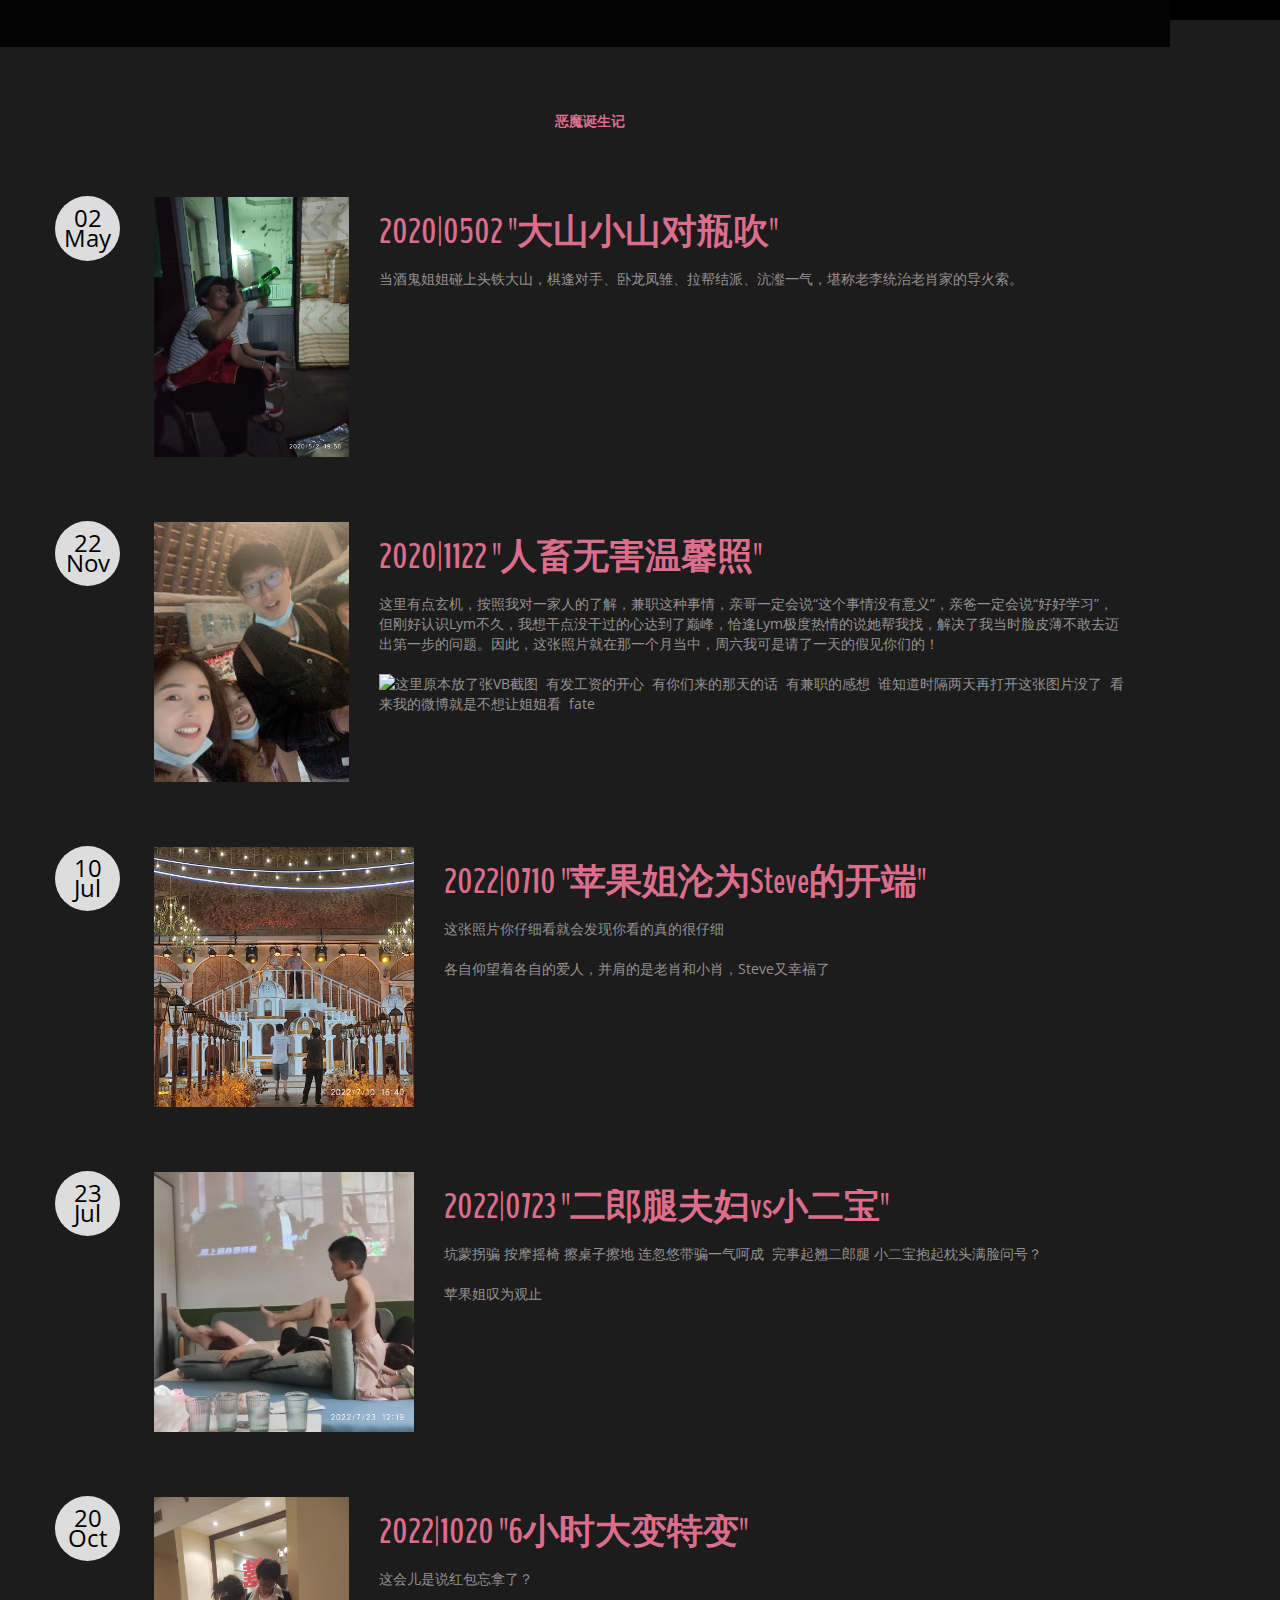
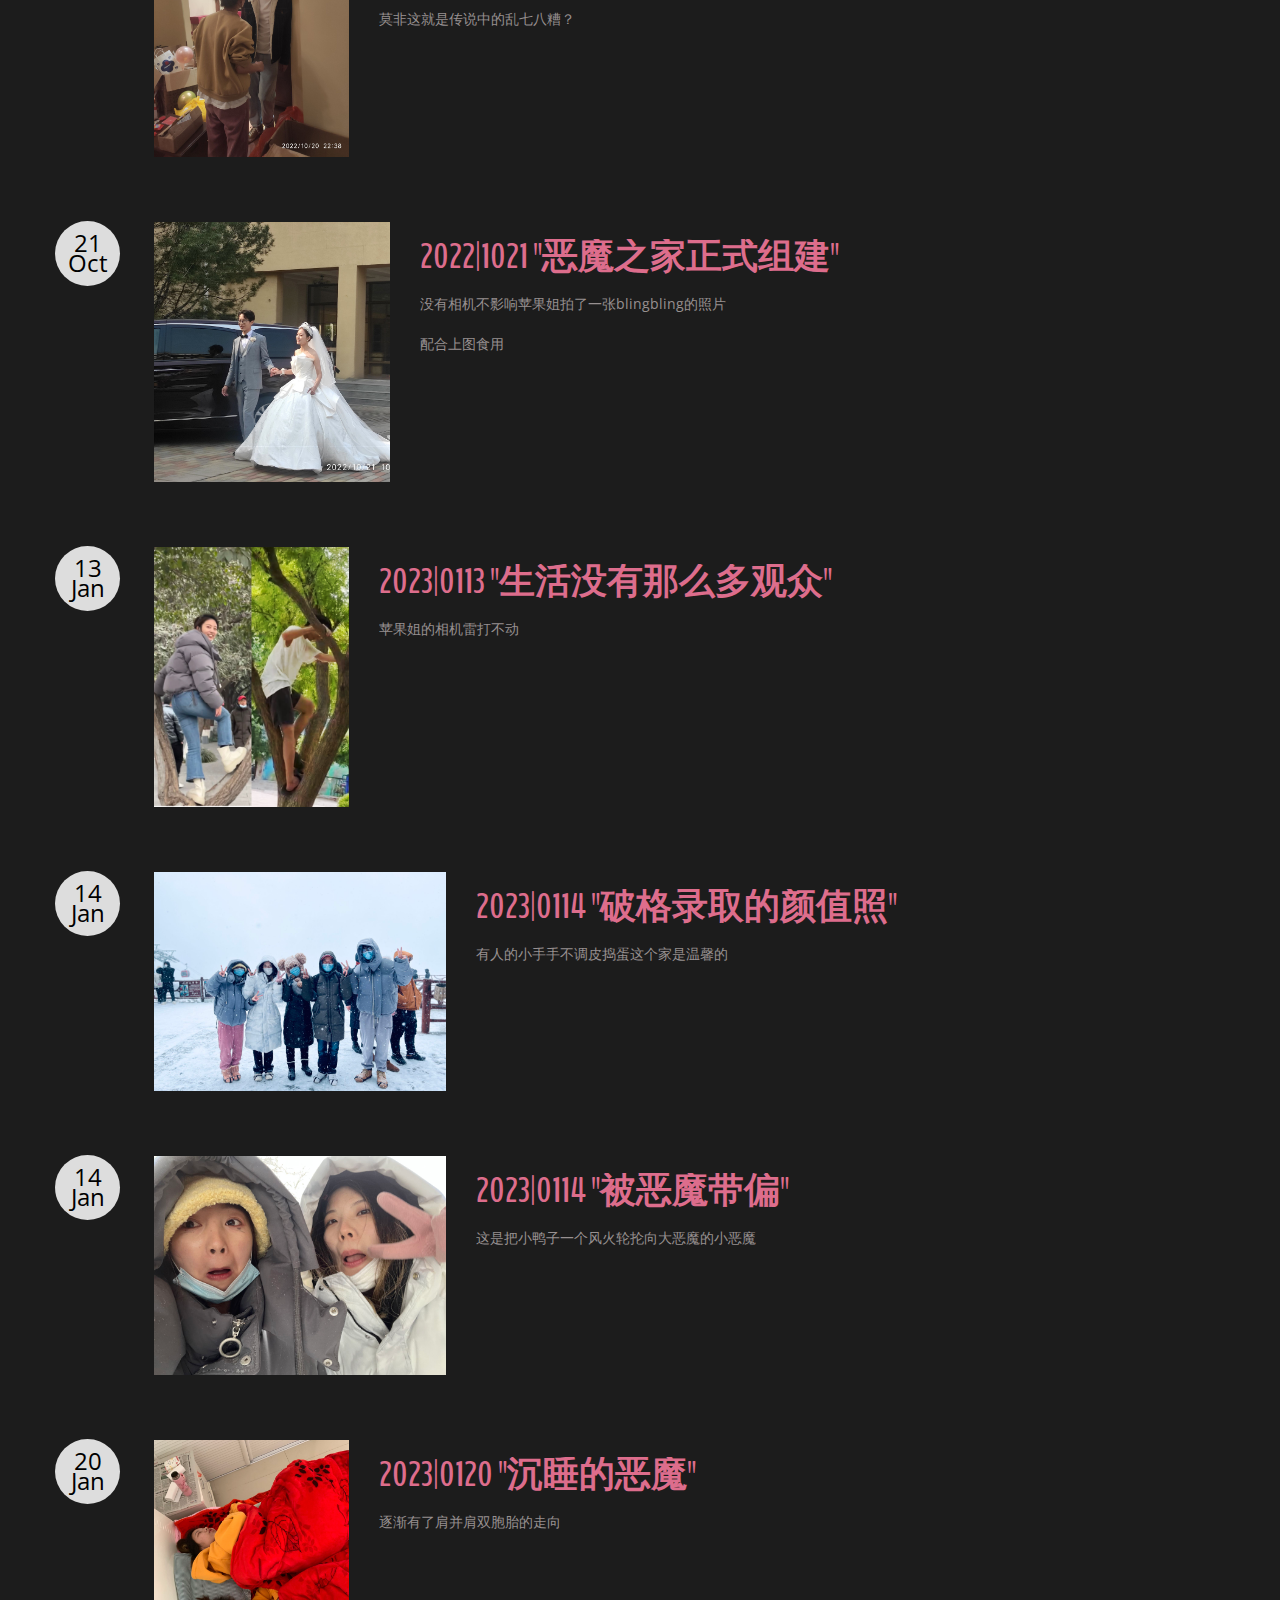
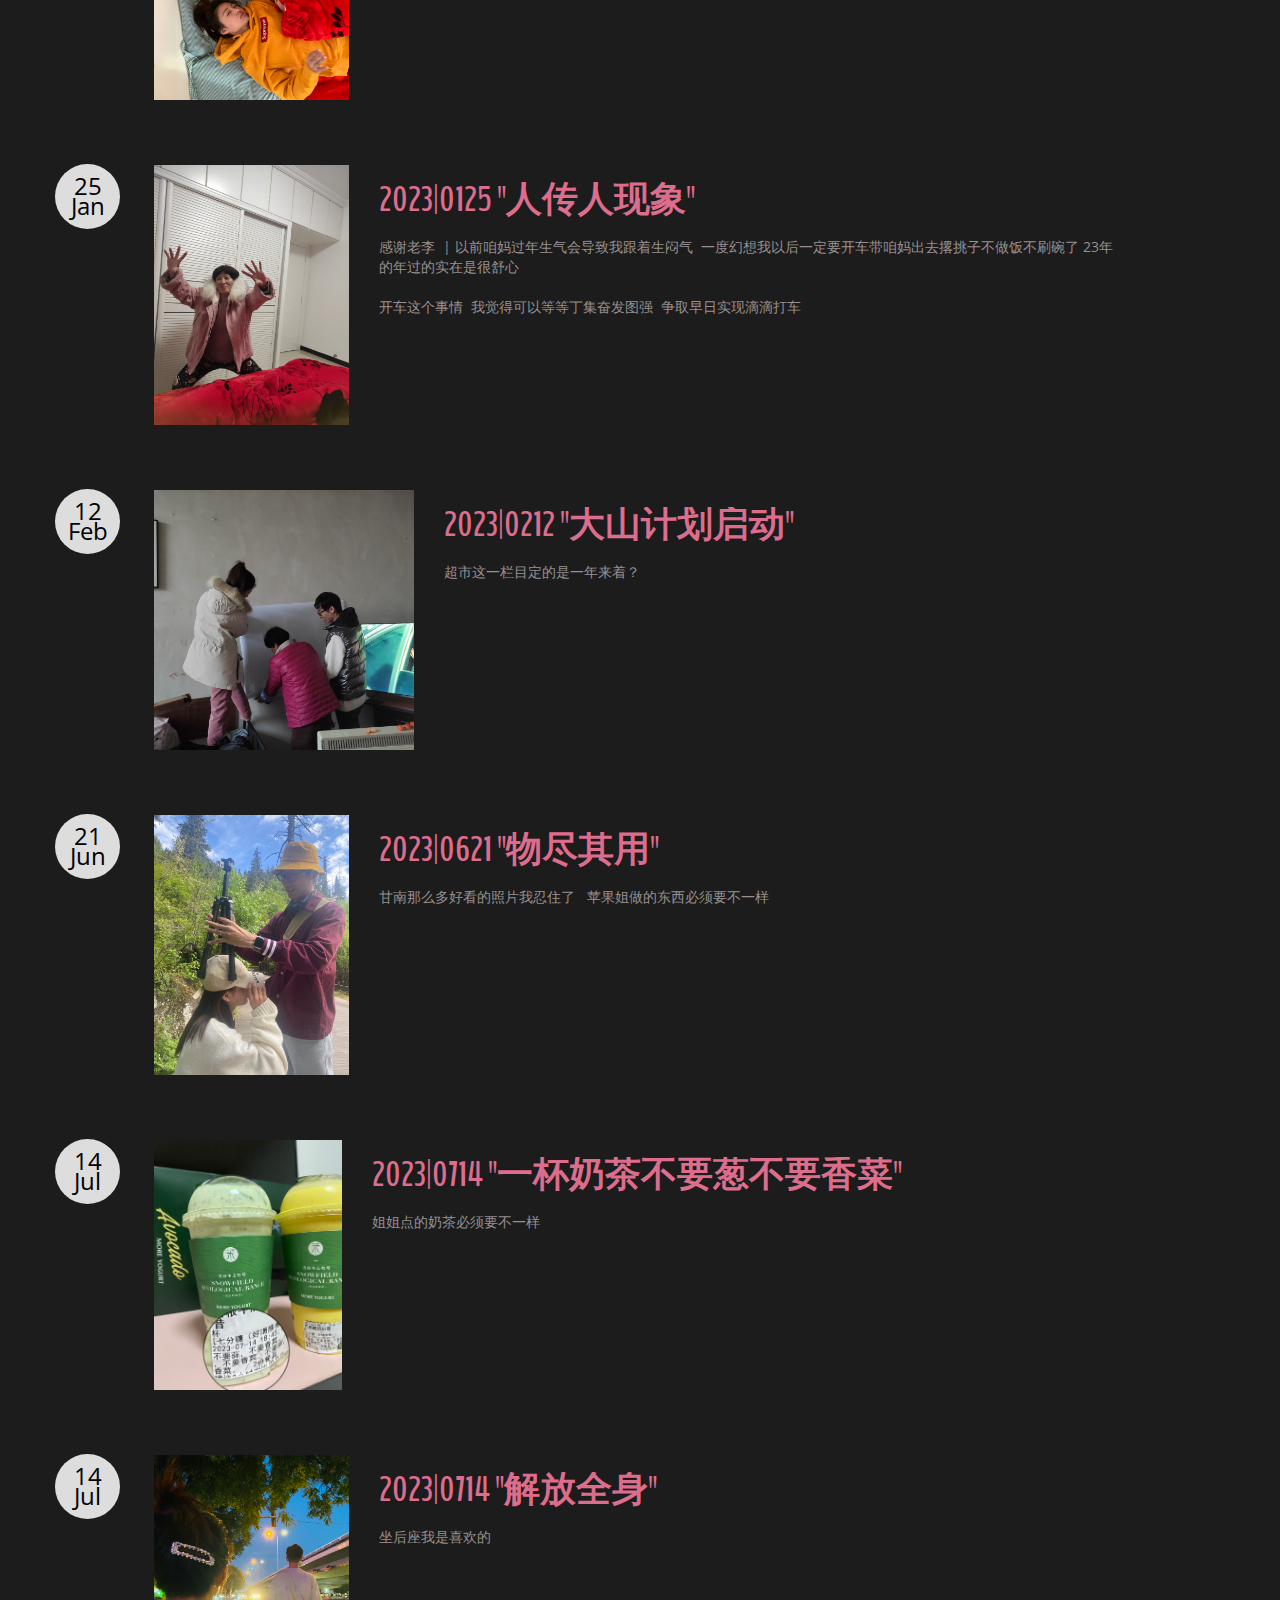
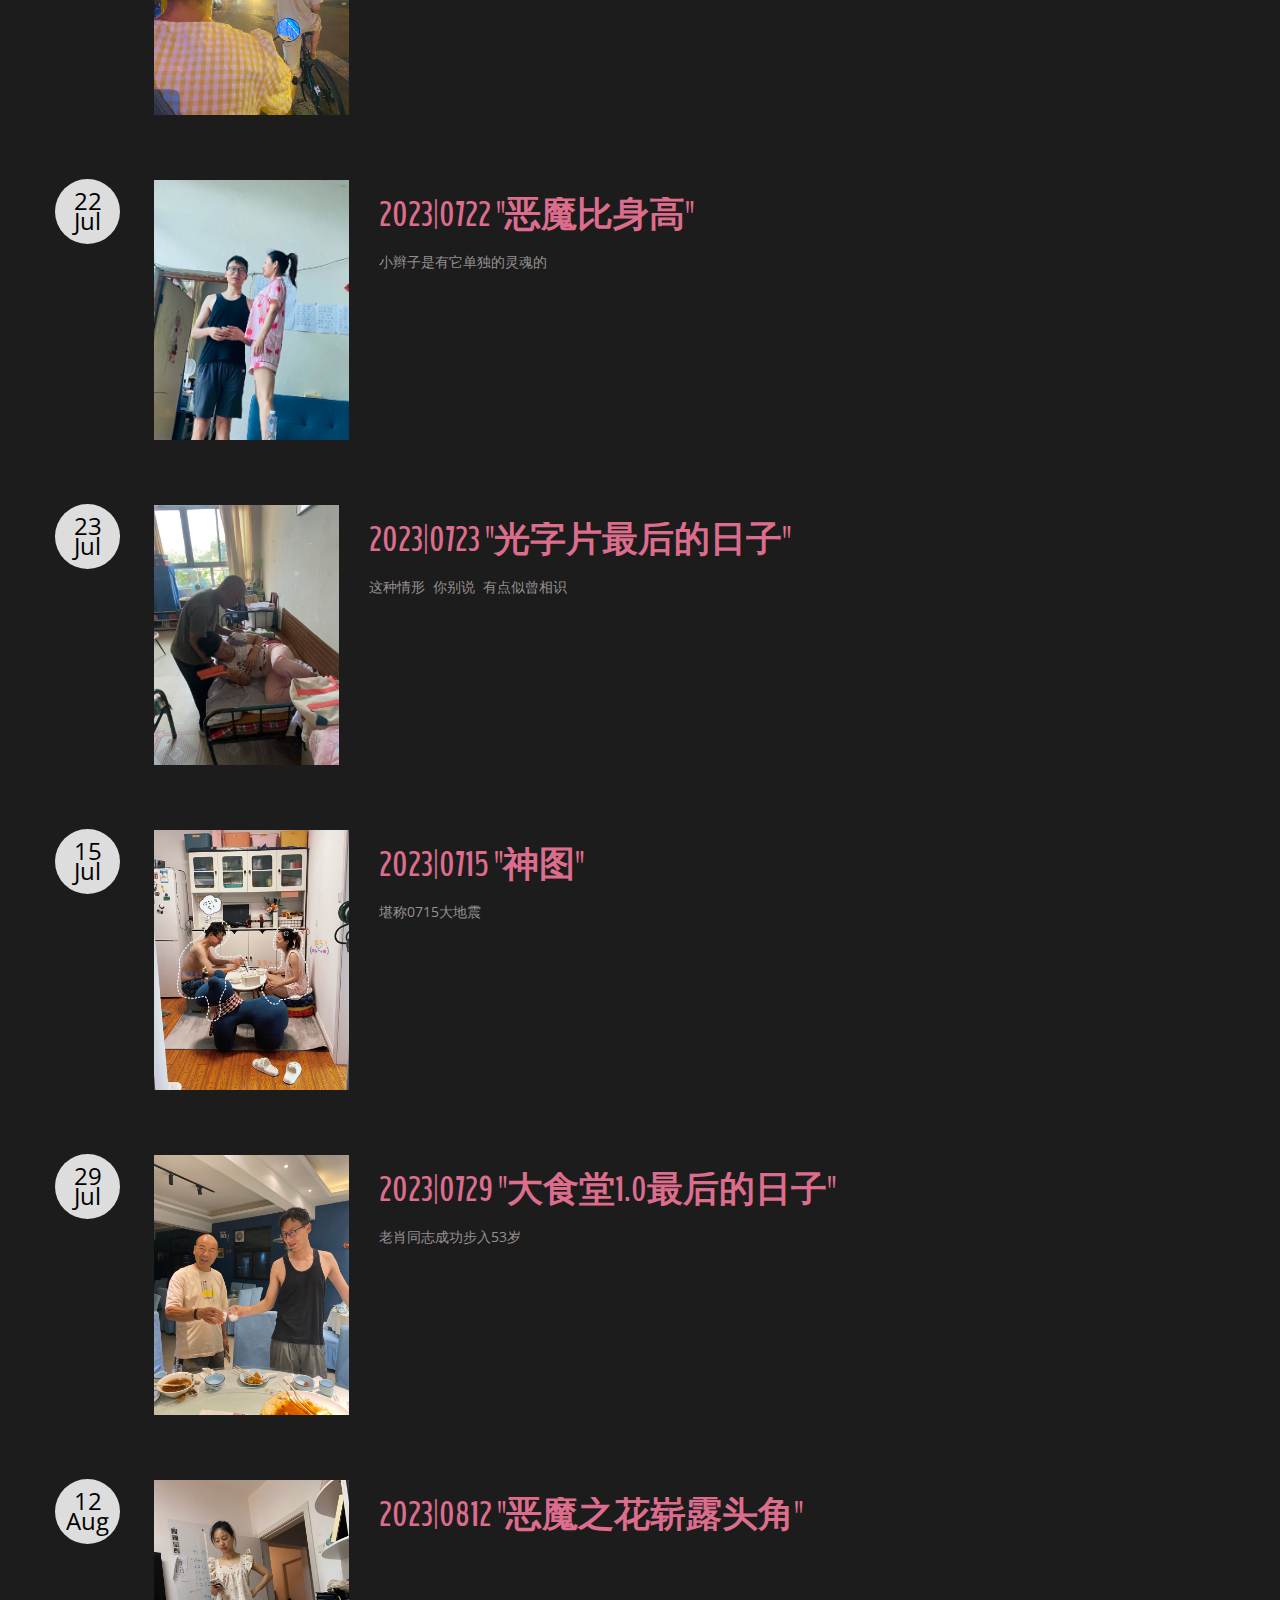
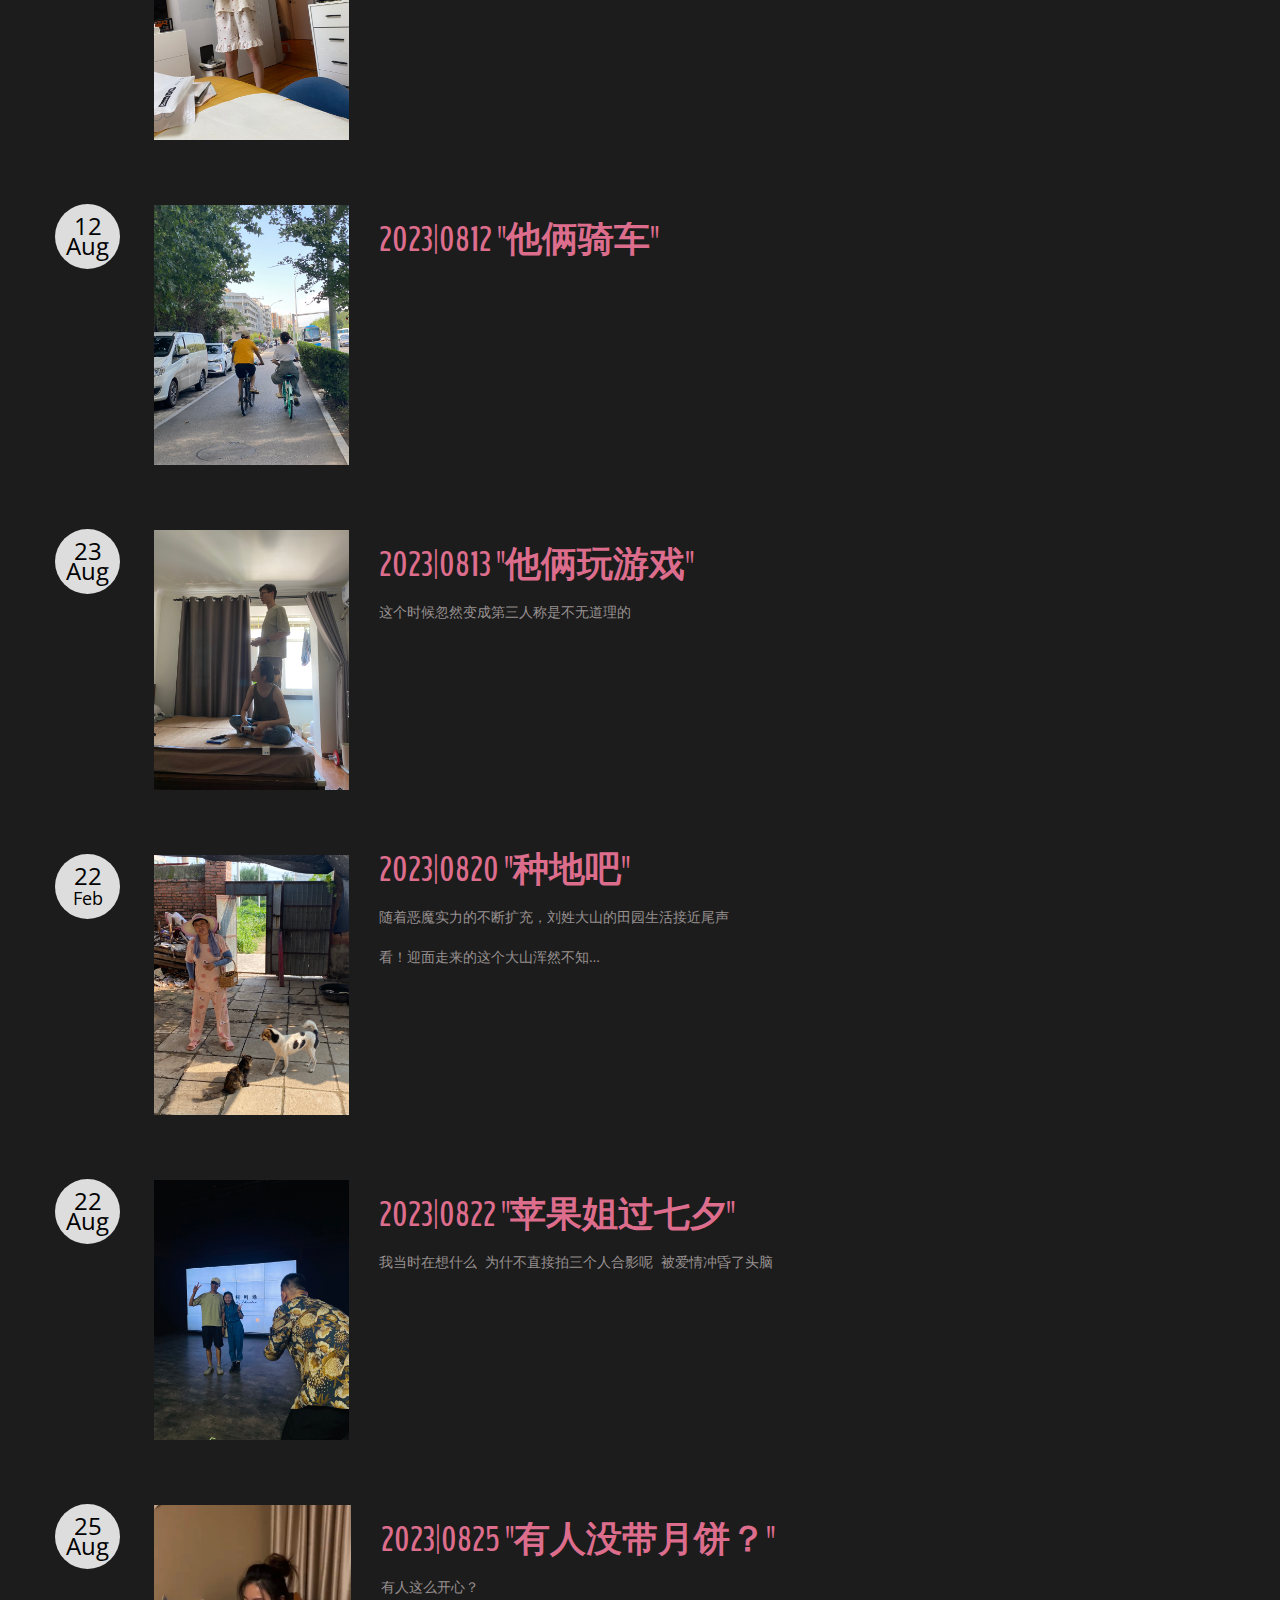
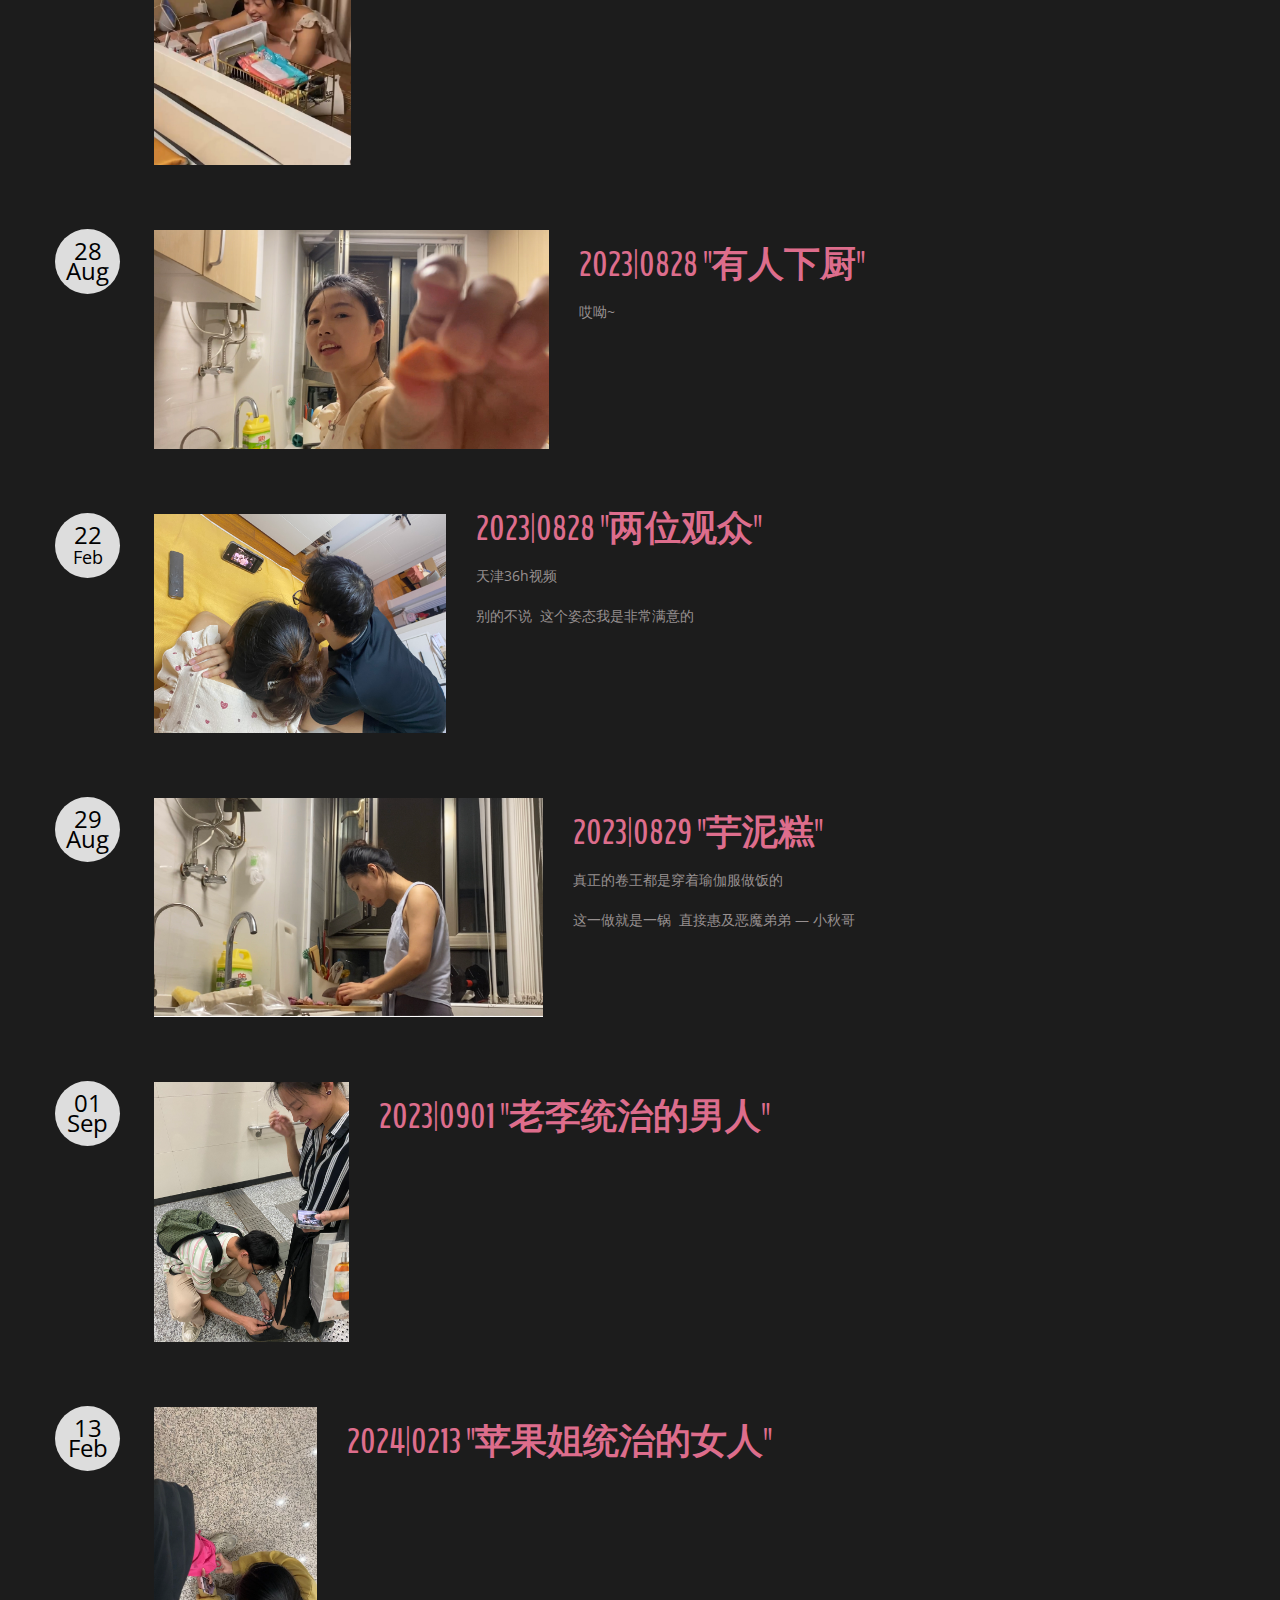
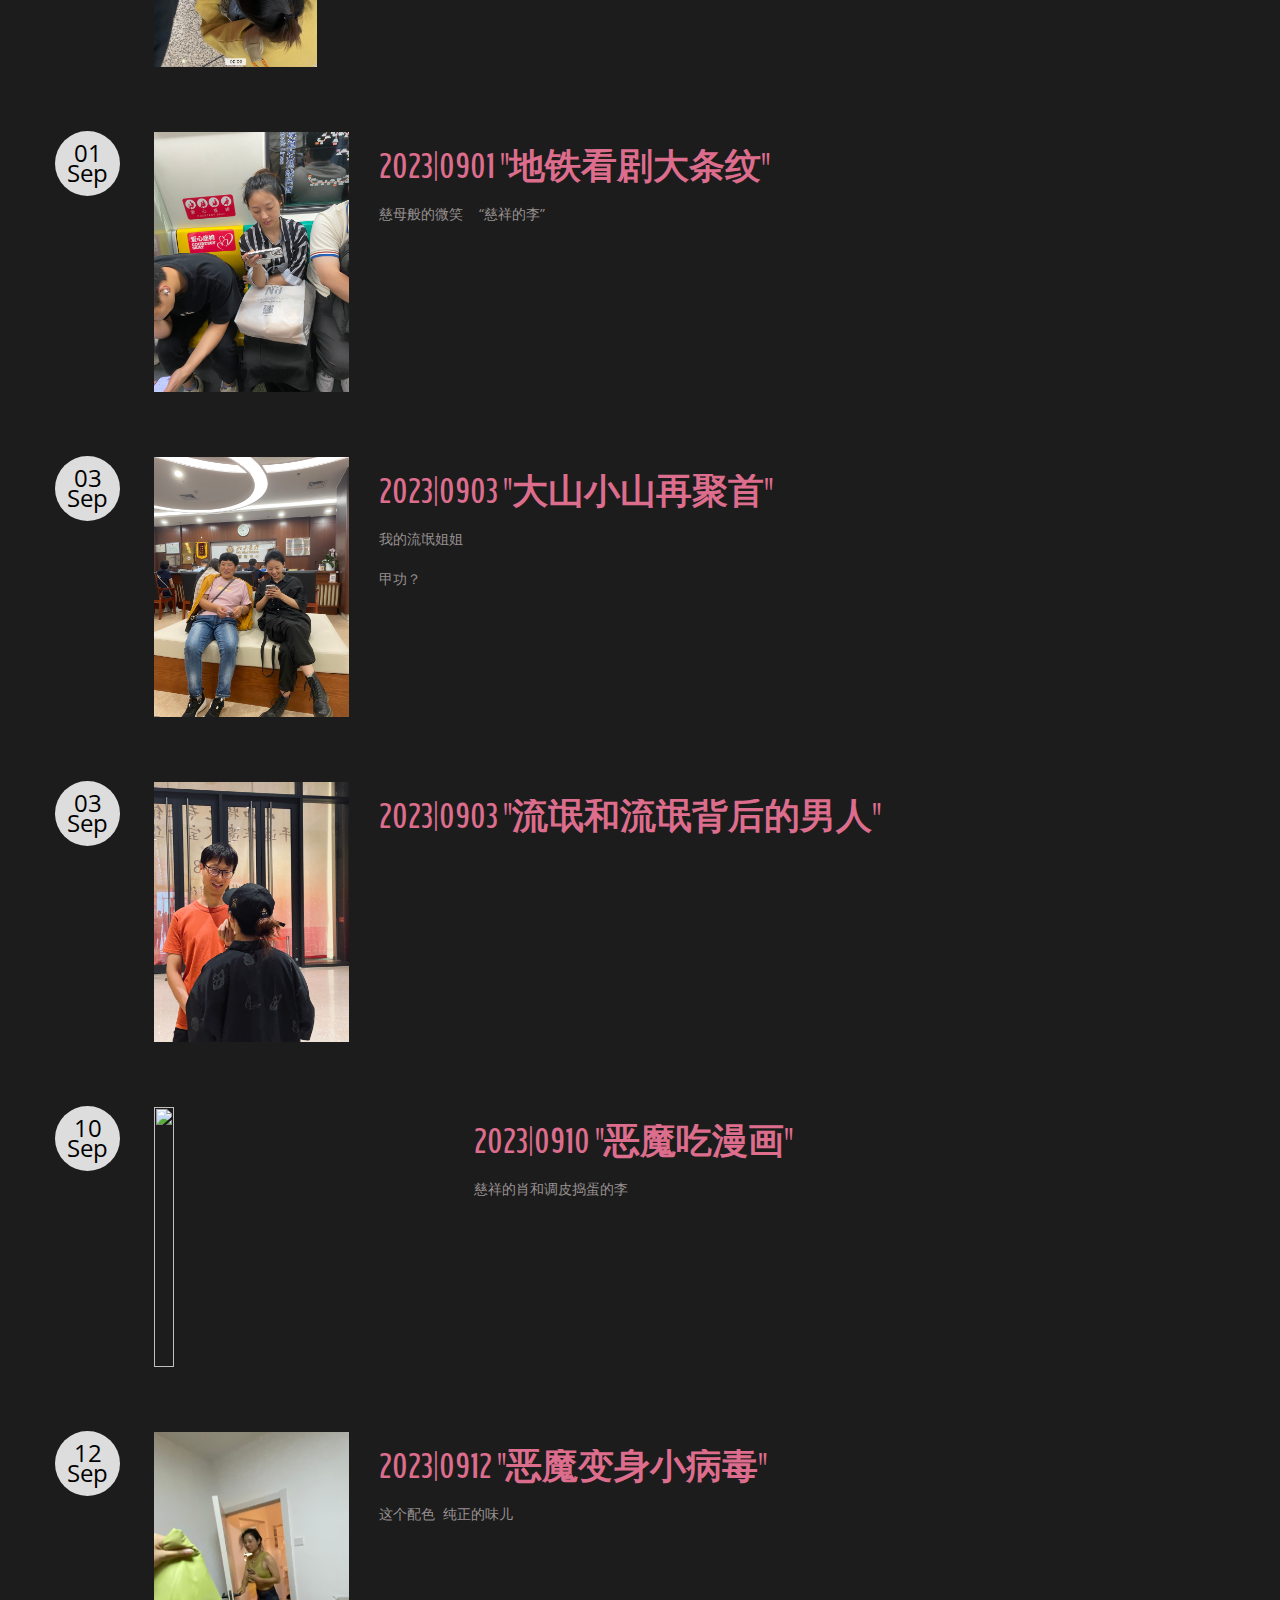
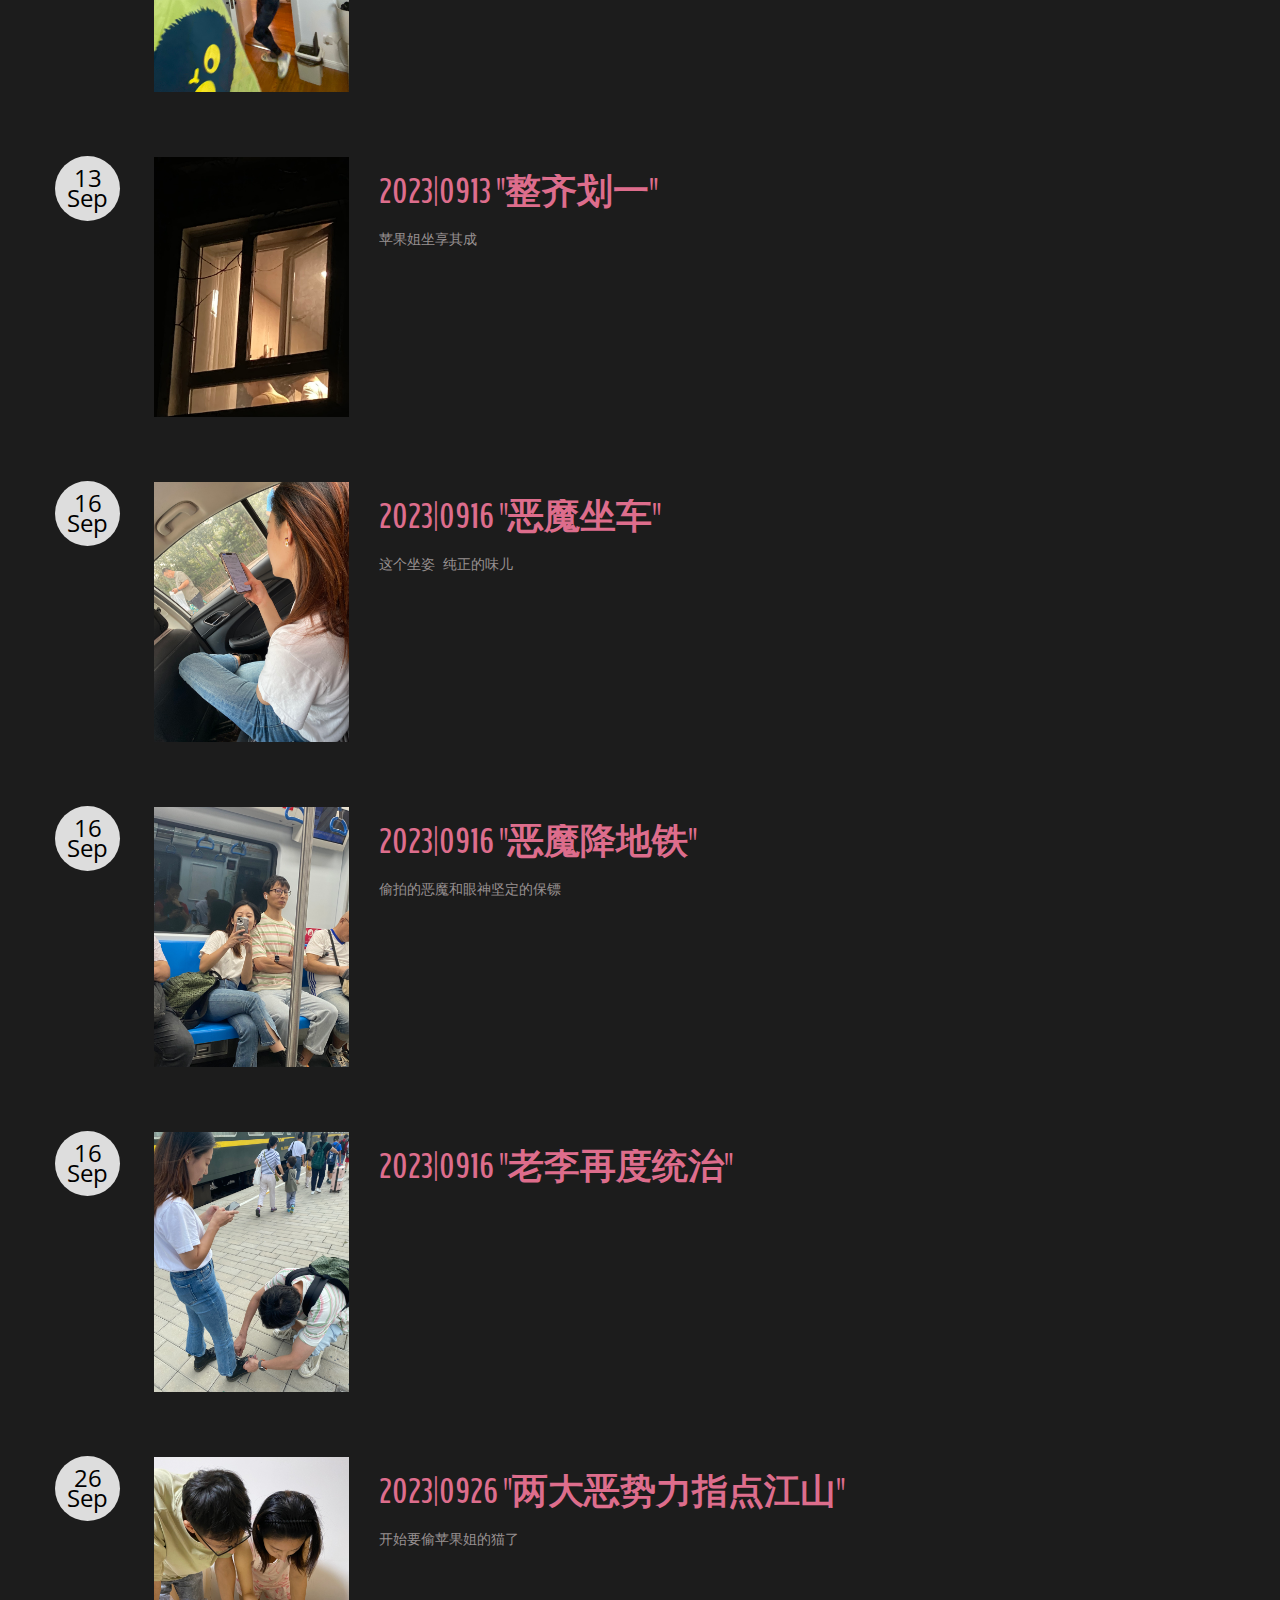
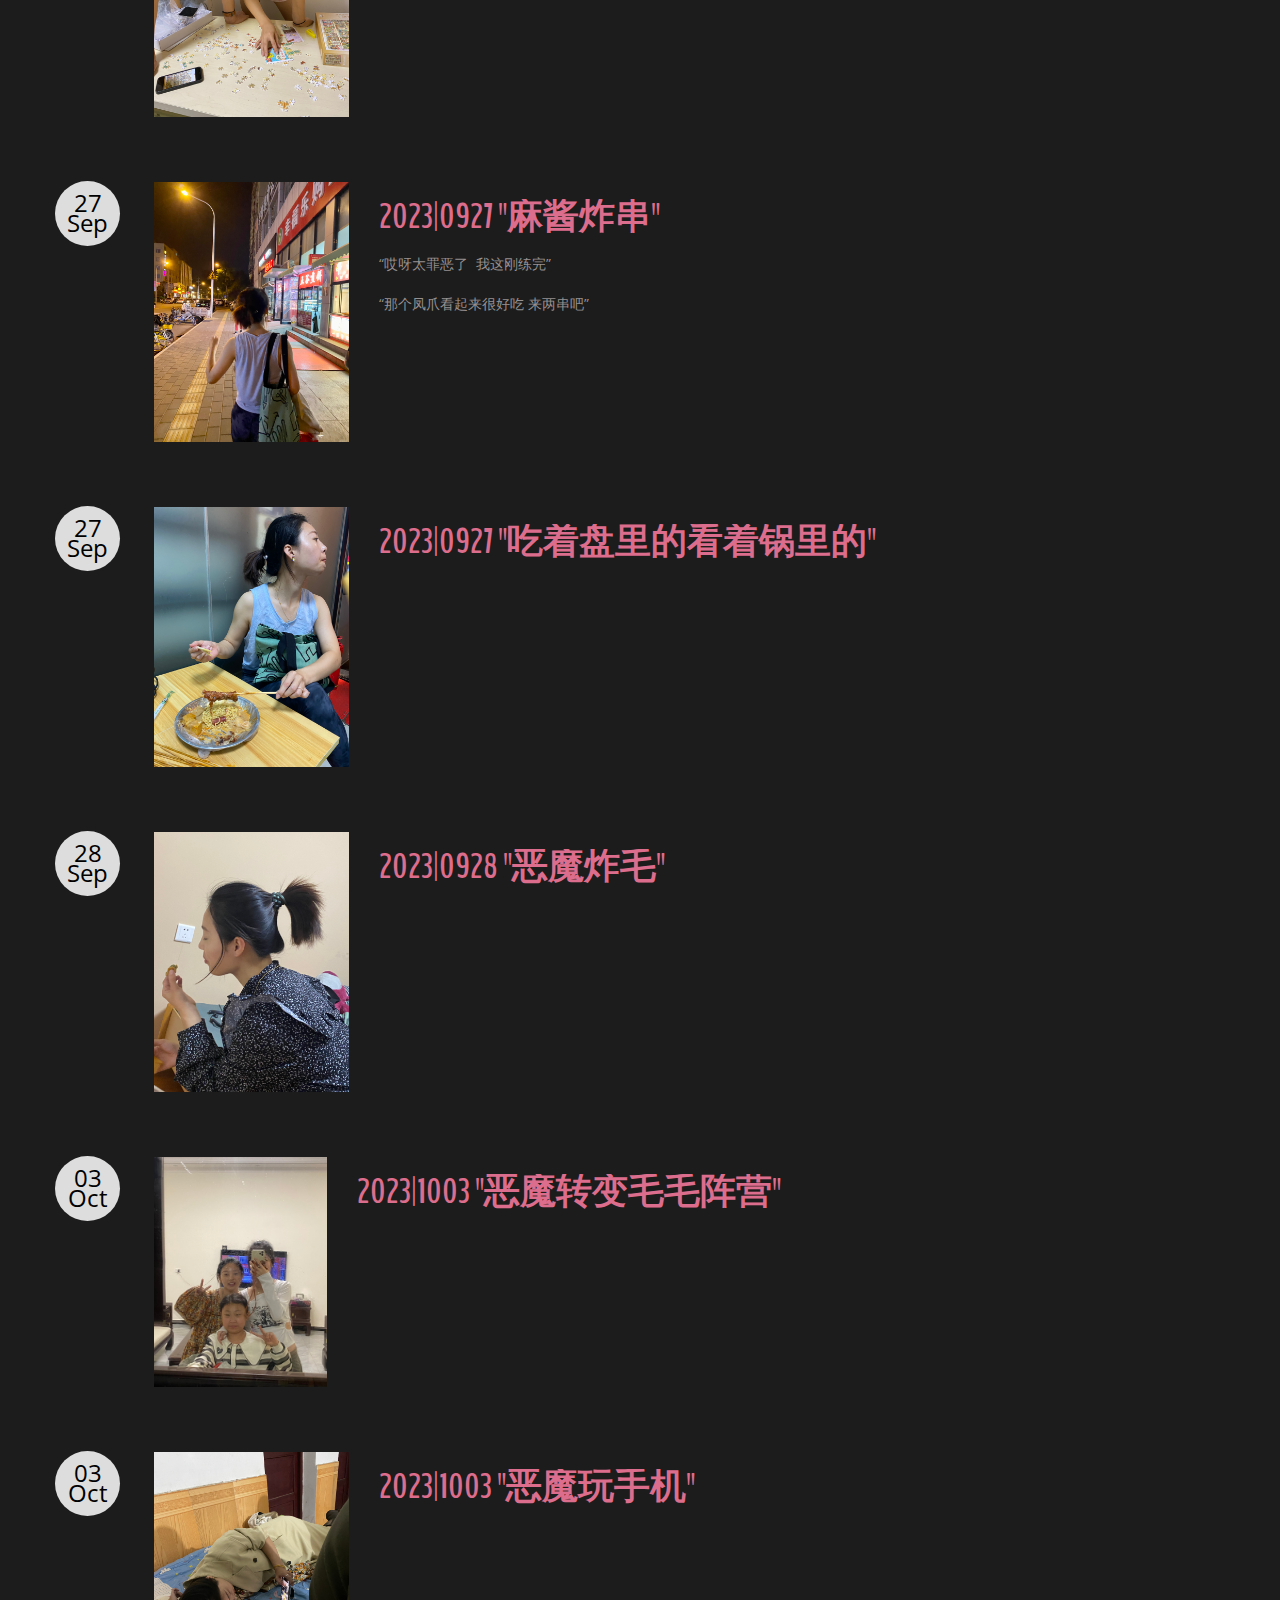
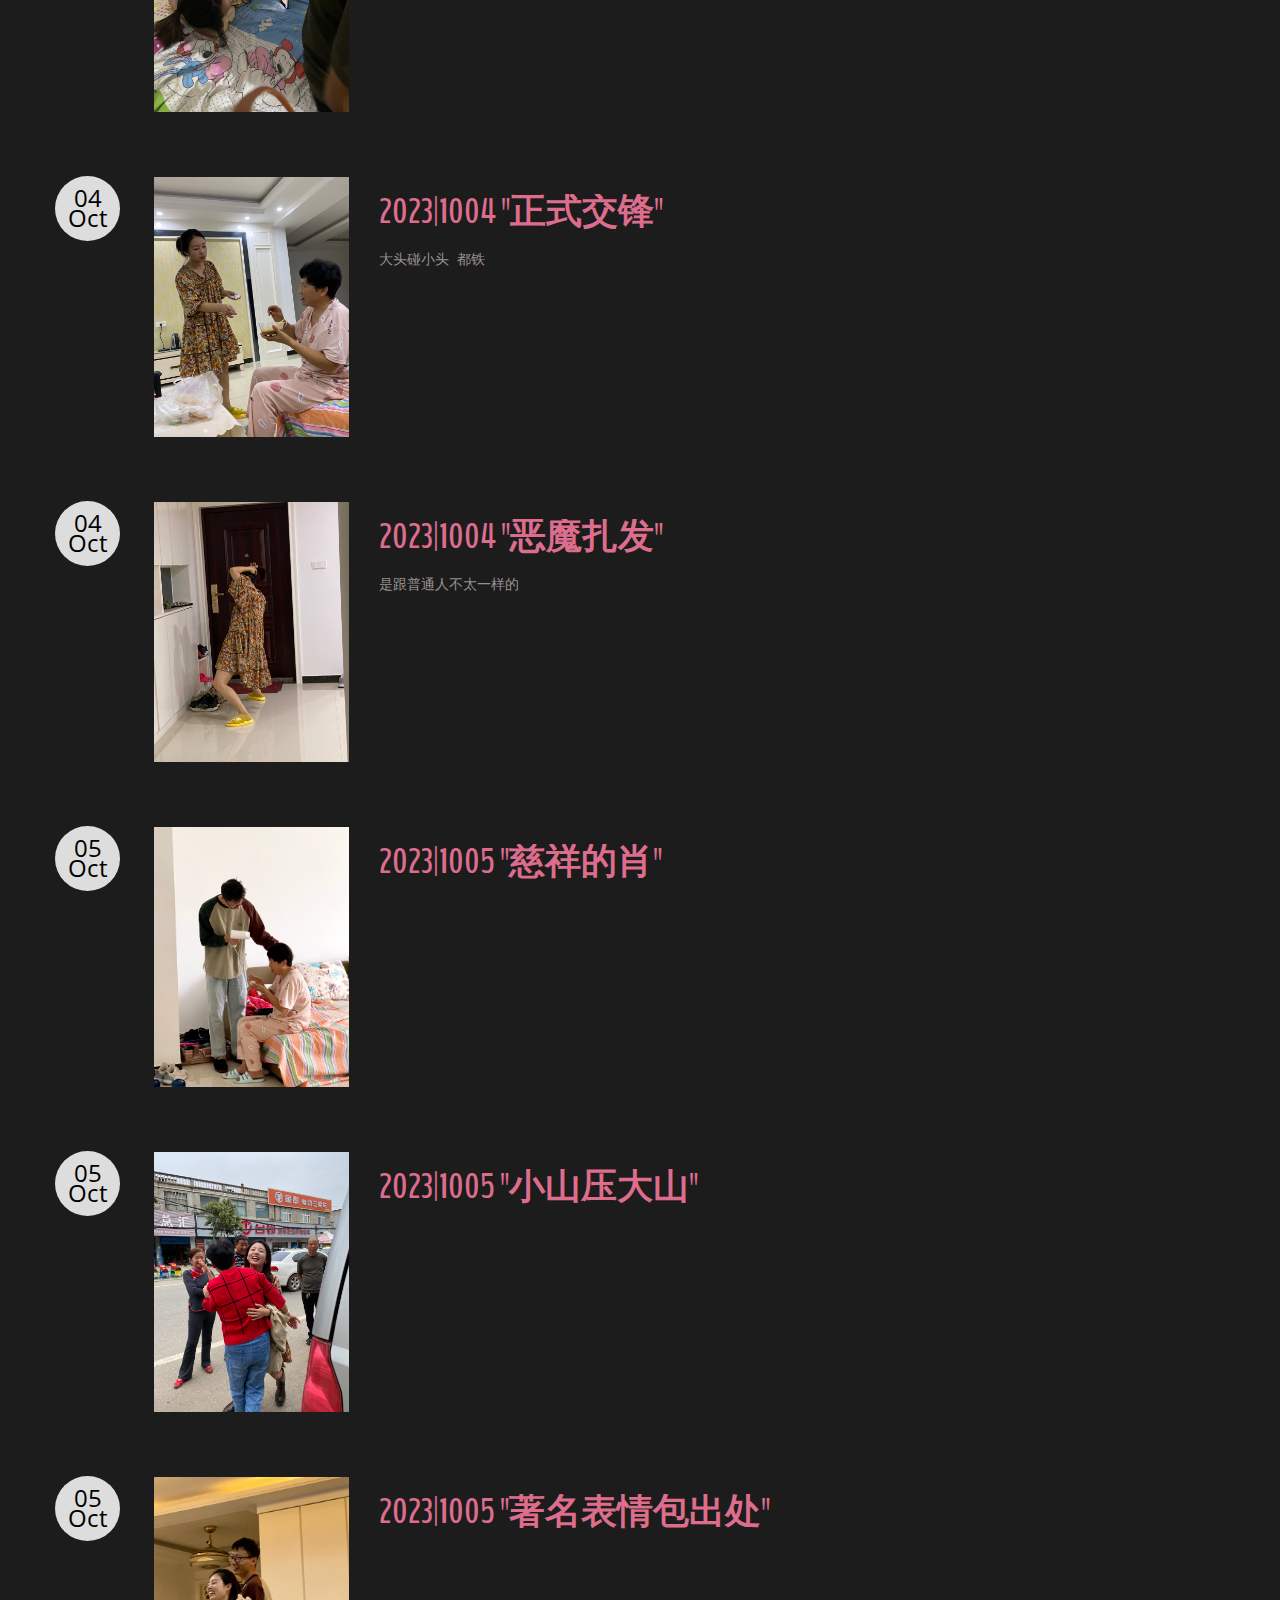
==== index.html @ 7ea4c792 "rename" ====
<!DOCTYPE html>
<html lang="en">
	<head>
		<title>Blog</title>
		<meta charset="utf-8">
		<meta name="format-detection" content="telephone=no">
		<link rel="icon" href="KEYIH17/images/favicon.ico">
		<link rel="shortcut icon" href="KEYIH17/images/favicon.ico">
		<link rel="stylesheet" href="KEYIH17/css/stuck.css">
		<link rel="stylesheet" href="KEYIH17/css/form.css">
		<link rel="stylesheet" href="KEYIH17/css/style.css">
		<script src="KEYIH17/js/jquery.js"></script>
		<script src="KEYIH17/js/jquery-migrate-1.1.1.js"></script>
		<script src="KEYIH17/js/script.js"></script>
		<script src="KEYIH17/js/superfish.js"></script>
		<script src="KEYIH17/js/jquery.equalheights.js"></script>
		<script src="KEYIH17/js/jquery.mobilemenu.js"></script>
		<script src="KEYIH17/js/jquery.easing.1.3.js"></script>
		<script src="KEYIH17/js/tmStickUp.js"></script>
		<script src="KEYIH17/js/jquery.ui.totop.js"></script>
		<script src="KEYIH17/js/sForm.js"></script>
		<script>
			$(document).ready(function(){
			$().UItoTop({ easingType: 'easeOutQuart' });
			$('#stuck_container').tmStickUp({});
		});
		</script>
		<!--[if lt IE 8]>
		<div style=' clear: both; text-align:center; position: relative;'>
			<a href="http//windows.microsoft.com/en-US/internet-explorer/products/ie/home?ocid=ie6_countdown_bannercode">
				<img src="http//storage.ie6countdown.com/assets/100/images/banners/warning_bar_0000_us.jpg" border="0" height="42" width="820" alt="You are using an outdated browser. For a faster, safer browsing experience, upgrade for free today." />
			</a>
		</div>
		<![endif]-->
		<!--[if lt IE 9]>
			<script src="js/html5shiv.js"></script>
			<link rel="stylesheet" media="screen" href="css/ie.css">
		<![endif]-->
	</head>
	<body class="" id="top">
<!--==============================header=================================-->
		<header>
			
            <h1>
              <div id="stuck_container">
                <div class="container"> </div>
                </div>
            </h1>
            <strong></strong><br>
		</header>
		<div class="main">
<!--=====================Content======================-->
			<section class="content">
				<div class="container"><div class="ic"></div>
					<div class="row">
						<div class="grid_11">
<div> </div>
<div class="blog">
  <blockquote>
    <h6><strong>恶魔诞生记 </strong></h6>
  </blockquote>
</div>
<div class="blog">
  <time datetime="2014-01-01">02<br>
    May</time>
  <p><img src="gift/QQ图片20240228192928.jpg" width="290" height="260" class="img_inner fleft"></p>
  <div class="extra_wrapper">
    <h3 class="blog_head color1">2020|0502 "大山小山对瓶吹"<br>
    </h3>
    <p>当酒鬼姐姐碰上头铁大山，棋逢对手、卧龙凤雏、拉帮结派、沆瀣一气，堪称老李统治老肖家的导火索。</p>
    &nbsp;<br>
  </div>
</div>
<div class="blog">
		    <time datetime="2014-01-01">22<br>Nov</time>
		    <p><img src="gift/QQ图片20240228203158.jpg" width="290" height="260" class="img_inner fleft"></p>
							  <div class="extra_wrapper">
							    <h3 class="blog_head color1"><a href="#">2020|1122 "人畜无害温馨照"</a></h3>
							    <p><em></em>这里有点玄机，按照我对一家人的了解，兼职这种事情，亲哥一定会说“这个事情没有意义”，亲爸一定会说“好好学习”，但刚好认识Lym不久，我想干点没干过的心达到了巅峰，恰逢Lym极度热情的说她帮我找，解决了我当时脸皮薄不敢去迈出第一步的问题。因此，这张照片就在那一个月当中，周六我可是请了一天的假见你们的！</p>
							    <img src="QQ图片20240228204713.jpg" width="120">这里原本放了张VB截图 &nbsp;有发工资的开心 &nbsp;有你们来的那天的话 &nbsp;有兼职的感想 &nbsp;谁知道时隔两天再打开这张图片没了 &nbsp;看来我的微博就是不想让姐姐看 &nbsp;fate  <br>
						      </div>
						  </div>
<div class="blog">
  <time datetime="2014-01-01">10<br>Jul</time>
  <p><img src="gift/QQ图片20240228210047.jpg" width="290" height="260" class="img_inner fleft"></p>
  <div class="extra_wrapper">
    <h3 class="blog_head color1"><a href="#">2022|0710 "苹果姐沦为Steve的开端"</a></h3>
    <p>这张照片你仔细看就会发现你看的真的很仔细</p>
    各自仰望着各自的爱人，并肩的是老肖和小肖，Steve又幸福了 <br>
  </div>
</div>
<div class="blog">
  <time datetime="2014-01-01">23<br>Jul</time>
  <p><img src="gift/QQ图片20240228211051.jpg" width="290" height="260" class="img_inner fleft"></p>
  <div class="extra_wrapper">
    <h3 class="blog_head color1"><a href="#">2022|0723 "二郎腿夫妇vs小二宝"</a></h3>
    <p>坑蒙拐骗 按摩摇椅 擦桌子擦地 连忽悠带骗一气呵成 &nbsp;完事起翘二郎腿 小二宝抱起枕头满脸问号？</p>
    苹果姐叹为观止 <br>
  </div>
</div>
<div class="blog">
  <time datetime="2014-01-01">20<br>Oct</time>
  <p><img src="gift/QQ图片20240228212149.jpg" width="290" height="260" class="img_inner fleft"></p>
  <div class="extra_wrapper">
    <h3 class="blog_head color1"><a href="#">2022|1020 "6小时大变特变"</a></h3>
    <p>这会儿是说红包忘拿了？</p>
    莫非这就是传说中的乱七八糟？ <br>
  </div>
</div>
<div class="blog">
  <time datetime="2014-01-01">21<br>Oct</time>
  <p><img src="gift/QQ图片20240228212838.jpg" width="290" height="260" class="img_inner fleft"></p>
  <div class="extra_wrapper">
    <h3 class="blog_head color1"><a href="#">2022|1021 "恶魔之家正式组建"</a></h3>
    <p>没有相机不影响苹果姐拍了一张blingbling的照片</p>
    配合上图食用 <br>
  </div>
</div>
<div class="blog">
  <time datetime="2014-01-01">13<br>Jan</time>
  <p><img src="gift/QQ图片20240228214005.jpg" width="290" height="260" class="img_inner fleft"></p>
  <div class="extra_wrapper">
    <h3 class="blog_head color1"><a href="#">2023|0113 "生活没有那么多观众"</a></h3>
    <p>苹果姐的相机雷打不动</p>
    &nbsp;<br>
  </div>
</div>
<div class="blog">
  <time datetime="2014-01-01">14<br>Jan</time>
  <p><img src="gift/QQ图片20240228214612.jpg" width="250" height="219" class="img_inner fleft"></p>
  <div class="extra_wrapper">
    <h3 class="blog_head color1"><a href="#">2023|0114 "破格录取的颜值照"</a></h3>
    <p>有人的小手手不调皮捣蛋这个家是温馨的</p>
    <br>
  </div>
</div>
<div class="blog">
  <time datetime="2014-01-01">14<br>Jan</time>
  <p><img src="gift/QQ图片20240228215034.jpg" width="250" height="219" class="img_inner fleft"></p>
  <div class="extra_wrapper">
    <h3 class="blog_head color1"><a href="#">2023|0114 "被恶魔带偏"</a></h3>
    <p>这是把小鸭子一个风火轮抡向大恶魔的小恶魔</p>
    &nbsp;<br>
  </div>
</div>
<div class="blog">
  <time datetime="2014-01-01">20<br>Jan</time>
  <p><img src="gift/QQ图片20240228215600.jpg" width="290" height="260" class="img_inner fleft"></p>
  <div class="extra_wrapper">
    <h3 class="blog_head color1"><a href="#">2023|0120 "沉睡的恶魔"</a></h3>
    <p>逐渐有了肩并肩双胞胎的走向</p>
    <br>
  </div>
</div>
						  <div class="blog">
						    <time datetime="2014-01-01">25<br>Jan</time>
							  <p><img src="gift/QQ图片20240228215927.jpg" width="290" height="260" class="img_inner fleft"></p>
							  <div class="extra_wrapper">
							    <h3 class="blog_head color1"><a href="#">2023|0125 "人传人现象"</a></h3>
							    <p>感谢老李 &nbsp;| 以前咱妈过年生气会导致我跟着生闷气 &nbsp;一度幻想我以后一定要开车带咱妈出去撂挑子不做饭不刷碗了 23年的年过的实在是很舒心</p>
							    开车这个事情 &nbsp;我觉得可以等等丁集奋发图强 &nbsp;争取早日实现滴滴打车 <br>
							  </div>
						  </div>
						  <div class="blog">
							  <time datetime="2014-01-01">12<br>Feb</time>
							  <p><img src="gift/QQ图片20240228220652.jpg" width="290" height="260" class="img_inner fleft"></p>
							  <div class="extra_wrapper">
							    <h3 class="blog_head color1"><a href="#">2023|0212 "大山计划启动"</a></h3>
							    <p>超市这一栏目定的是一年来着？</p>
							    &nbsp;<br>
							  </div>
						  </div>
						  <div class="blog">
							  <time datetime="2014-01-01">21<br>Jun</time>
							  <p><img src="gift/9AAB8B88DC94B46FFF70DE0067F7AC80.png" width="290" height="260" class="img_inner fleft"></p>
							  <div class="extra_wrapper">
							    <h3 class="blog_head color1"><a href="#">2023|0621 "物尽其用"</a></h3>
							    <p>甘南那么多好看的照片我忍住了 &nbsp; 苹果姐做的东西必须要不一样</p>
							    &nbsp;<br>
							  </div>
						  </div>
						  <div class="blog">
							  <time datetime="2014-01-01">14<br>Jul</time>
							  <p><img src="gift/D4260D84DD7AADFC9ACF1C2230F76EA1.png" width="250" height="250" class="img_inner fleft"></p>
							  <div class="extra_wrapper">
							    <h3 class="blog_head color1"><a href="#">2023|0714 "一杯奶茶不要葱不要香菜"</a></h3>
							    <p>姐姐点的奶茶必须要不一样</p>
							    &nbsp;<br>
							  </div>
						  </div>
						  <div class="blog">
						    <time datetime="2014-01-01">14<br>Jul<br></time>
						    <p><img src="gift/B4ED4A52CD309DFA67863E8AAEABC51E.png" width="290" height="260" class="img_inner fleft"></p>
						    <div class="extra_wrapper">
						      <h3 class="blog_head color1"><a href="#">2023|0714 "解放全身"</a></h3>
						      <p>坐后座我是喜欢的</p>
						      &nbsp;<br>
						    </div>
					      </div>
						  <div class="blog">
						    <time datetime="2014-01-01">22<br>
						      Jul<br>
					        </time>
						    <p><img src="gift/0000000000000.png" width="290" height="260" class="img_inner fleft"></p>
						    <div class="extra_wrapper">
						      <h3 class="blog_head color1"><a href="#">2023|0722 "恶魔比身高"</a></h3>
						      <p>小辫子是有它单独的灵魂的</p>
						      &nbsp;<br>
					        </div>
					      </div>
						  <div class="blog">
						    <time datetime="2014-01-01">23<br>Jul</time>
						    <p><img src="gift/IMG_8487(20240228-223109).PNG" width="290" height="260" class="img_inner fleft"></p>
						    <div class="extra_wrapper">
						      <h3 class="blog_head color1"><a href="#">2023|0723 "光字片最后的日子"</a></h3>
						      <p>这种情形 &nbsp;你别说 &nbsp;有点似曾相识</p>
						      &nbsp;</div>
					      </div>
						  <div class="blog">
						    <time datetime="2014-01-01">15<br>Jul</time>
						    <p><img src="gift/F3D87C523C17931317D7FAF4389C5F23.png" width="290" height="260" class="img_inner fleft"></p>
						    <div class="extra_wrapper">
						      <h3 class="blog_head color1"><a href="#">2023|0715 "神图"</a></h3>
						      <p>堪称0715大地震</p>
						      &nbsp;<br>
						    </div>
					      </div>
						  <div class="blog">
						    <time datetime="2014-01-01">29<br>Jul</time>
						    <p><img src="gift/58D5FE37E3F7F61DDB5BCCCAF644F394.png" width="290" height="260" class="img_inner fleft"></p>
						    <div class="extra_wrapper">
						      <h3 class="blog_head color1"><a href="#">2023|0729 "大食堂1.0最后的日子"</a></h3>
						      <p>老肖同志成功步入53岁</p>
						      &nbsp;<br>
						    </div>
					      </div>
						  <div class="blog">
						    <time datetime="2014-01-01">12<br>Aug</time>
						    <p><img src="gift/F77E5AE6801EAE26FB3A75FDD24E56E1.png" width="290" height="260" class="img_inner fleft"></p>
						    <div class="extra_wrapper">
						      <h3 class="blog_head color1"><a href="#">2023|0812 "恶魔之花崭露头角"</a></h3>
						      <p>&nbsp;</p>
						      &nbsp;<br>
						    </div>
					      </div>
						  <div class="blog">
						    <time datetime="2014-01-01">12<br>Aug</time>
						    <p><img src="gift/7C428DA2B0DEFC2CE99CE1A3725585D5.png" width="290" height="260" class="img_inner fleft"></p>
						    <div class="extra_wrapper">
						      <h3 class="blog_head color1"><a href="#">2023|0812 "他俩骑车"</a></h3>
						      <p>&nbsp;</p>
						      &nbsp;<br>
						    </div>
					      </div>
						  <div class="blog">
						    <time datetime="2014-01-01">23<br>Aug</time>
						    <p><img src="gift/0DC2612B2DF056E5A4231FD4ABCF8482.png" width="290" height="260" class="img_inner fleft"></p>
						    <div class="extra_wrapper">
						      <h3 class="blog_head color1"><a href="#">2023|0813 "他俩玩游戏"</a></h3>
						      <p>这个时候忽然变成第三人称是不无道理的</p>
						      &nbsp;<br>
						    </div>
					      </div>
						  <div class="blog">
						    <time datetime='2014-01-01'>22<span>Feb</span></time>
						    <img src="gift/45C460440DE1AC54C00C0DD92BB7CFBC.png" alt="" width="290" height="260" class="img_inner fleft">
						    <div class="extra_wrapper">
						      <h3 class="blog_head color1"><a href="#">2023|0820 "种地吧"</a></h3>
						      <p>随着恶魔实力的不断扩充，刘姓大山的田园生活接近尾声</p>
						      看！迎面走来的这个大山浑然不知… <br>
						    </div>
					      </div>
						  <div class="blog">
						    <time datetime="2014-01-01">22<br>Aug</time>
						    <p><img src="gift/BBEE6131ABEE013A2FE4F3541A156A8E.png" width="290" height="260" class="img_inner fleft"></p>
						    <div class="extra_wrapper">
						      <h3 class="blog_head color1"><a href="#">2023|0822 "苹果姐过七夕"</a></h3>
						      <p>我当时在想什么 &nbsp;为什不直接拍三个人合影呢 &nbsp;被爱情冲昏了头脑</p>
						      &nbsp;<br>
						    </div>
					      </div>
						  <div class="blog">
						    <time datetime="2014-01-01">25<br>Aug</time>
						    <p><img src="gift/IMG_8488(20240228-230340).PNG" width="290" height="260" class="img_inner fleft"></p>
						    <div class="extra_wrapper">
						      <h3 class="blog_head color1"><a href="#">2023|0825 "有人没带月饼？"</a></h3>
						      <p>有人这么开心？&nbsp;</p>
						      &nbsp;<br>
						    </div>
					      </div>
						  <div class="blog">
						    <time datetime="2014-01-01">28<br>Aug</time>
						    <p><img src="gift/IMG_8489(20240228-230732).PNG" width="250" height="219" class="img_inner fleft"></p>
						    <div class="extra_wrapper">
						      <h3 class="blog_head color1"><a href="#">2023|0828 "有人下厨"</a></h3>
						      <p> 哎呦~</p>
						      &nbsp;<br>
						    </div>
					      </div>
						  <div class="blog">
						    <time datetime='2014-01-01'>22<span>Feb</span></time>
						    <img src="gift/FF455E437C3A961EAF27F62FCFD82CCA.png" alt="" width="250" height="219" class="img_inner fleft">
						    <div class="extra_wrapper">
						      <h3 class="blog_head color1"><a href="#">2023|0828 "两位观众"</a></h3>
						      <p>天津36h视频 </p>
						      <p>别的不说 &nbsp;这个姿态我是非常满意的</p>
						      &nbsp;<br>
						    </div>
					      </div>
						  <div class="blog">
						    <time datetime="2014-01-01">29<br>Aug</time>
						    <p><img src="gift/IMG_8490(20240228-231215).PNG" width="250" height="219" class="img_inner fleft"></p>
						    <div class="extra_wrapper">
						      <h3 class="blog_head color1"><a href="#">2023|0829 "芋泥糕"</a></h3>
						      <p>真正的卷王都是穿着瑜伽服做饭的</p>
						      <p> 这一做就是一锅 &nbsp;直接惠及恶魔弟弟 — 小秋哥</p>
						      &nbsp;<br>
						    </div>
					      </div>
						  <div class="blog">
						    <time datetime="2014-01-01">01<br>Sep<br></time>
						    <p><img src="gift/CE67B0B6C98E5F7F8513497863CB098E.png" width="290" height="260" class="img_inner fleft"></p>
						    <div class="extra_wrapper">
						      <h3 class="blog_head color1"><a href="#">2023|0901 "老李统治的男人"</a></h3>
						      <p>&nbsp;</p>
						      &nbsp;<br>
						    </div>
					      </div>
						  <div class="blog">
						    <time datetime="2014-01-01">13<br>Feb</time>
						    <p><img src="gift/IMG_8491(20240228-231735).PNG" width="290" height="260" class="img_inner fleft"></p>
						    <div class="extra_wrapper">
						      <h3 class="blog_head color1"><a href="#">2024|0213 "苹果姐统治的女人"</a></h3>
						      <p>&nbsp;</p>
						      &nbsp;<br>
						    </div>
					      </div>
						  <div class="blog">
						    <time datetime="2014-01-01">01<br>Sep</time>
						    <p><img src="gift/1227F783C7E040BBB381309DCDDA3864.png" width="290" height="260" class="img_inner fleft"></p>
						    <div class="extra_wrapper">
						      <h3 class="blog_head color1"><a href="#">2023|0901 "地铁看剧大条纹"</a></h3>
						      <p>慈母般的微笑 &nbsp; &nbsp;“慈祥的李”</p>
						      &nbsp;<br>
						    </div>
					      </div>
						  <div class="blog">
						    <time datetime="2014-01-01">03<br>Sep</time>
						    <p><img src="gift/C06D9AD70920A8445F72BA85F2989543.png" width="290" height="260" class="img_inner fleft"></p>
						    <div class="extra_wrapper">
						      <h3 class="blog_head color1"><a href="#">2023|0903 "大山小山再聚首"</a></h3>
						      <p>我的流氓姐姐 </p>
						      <p>甲功？ </p>
						      &nbsp;<br>
						    </div>
					      </div>
						  <div class="blog">
						    <time datetime="2014-01-01">03<br>Sep</time>
						    <p><img src="gift/5D4790990506BA78547FE76258D658B0.png" width="290" height="260" class="img_inner fleft"></p>
						    <div class="extra_wrapper">
						      <h3 class="blog_head color1"><a href="#">2023|0903 "流氓和流氓背后的男人"</a></h3>
						      <p>&nbsp;</p>
						      &nbsp;<br>
						    </div>
					      </div>
						  <div class="blog">
						    <time datetime="2014-01-01">10<br>Sep<br></time>
						    <p><img src="gift/62B7C2B6FA30A630DE93B5FB0D7B906F.png" width="290" height="260" class="img_inner fleft"></p>
						    <div class="extra_wrapper">
						      <h3 class="blog_head color1"><a href="#">2023|0910 "恶魔吃漫画"</a></h3>
						      <p>慈祥的肖和调皮捣蛋的李</p>
						      &nbsp;<br>
						    </div>
					      </div>
						  <div class="blog">
						    <time datetime="2014-01-01">12<br>Sep</time>
						    <p><img src="gift/392D9223B1791EC89199A3FC5A36F411.png" width="290" height="260" class="img_inner fleft"></p>
						    <div class="extra_wrapper">
						      <h3 class="blog_head color1"><a href="#">2023|0912 "恶魔变身小病毒"</a></h3>
						      <p>这个配色 &nbsp;纯正的味儿</p>
						      &nbsp;<br>
						    </div>
					      </div>
						  <div class="blog">
						    <time datetime="2014-01-01">13<br>Sep<br></time>
						    <p><img src="gift/7000F7A64CCAA841A6CDAC2F9A52CEA0.png" width="290" height="260" class="img_inner fleft"></p>
						    <div class="extra_wrapper">
						      <h3 class="blog_head color1"><a href="#">2023|0913 "整齐划一"</a></h3>
						      <p>苹果姐坐享其成 </p>
						      &nbsp;<br>
						    </div>
					      </div>
						  <div class="blog">
						    <time datetime="2014-01-01">16<br>Sep</time>
						    <p><img src="gift/C0F7318B69E071C8105262B319A250EE.png" width="290" height="260" class="img_inner fleft"></p>
						    <div class="extra_wrapper">
						      <h3 class="blog_head color1"><a href="#">2023|0916 "恶魔坐车"</a></h3>
						      <p>这个坐姿 &nbsp;纯正的味儿</p>
						      &nbsp;<br>
						    </div>
					      </div>
						  <div class="blog">
						    <time datetime="2014-01-01">16<br>Sep</time>
						    <p><img src="gift/F65E1BF121998D57E21BD338EAB86BC3.png" width="290" height="260" class="img_inner fleft"></p>
						    <div class="extra_wrapper">
						      <h3 class="blog_head color1"><a href="#">2023|0916 "恶魔降地铁"</a></h3>
						      <p>偷拍的恶魔和眼神坚定的保镖</p>
						      &nbsp;<br>
						    </div>
					      </div>
						  <div class="blog">
						    <time datetime="2014-01-01">16<br>Sep</time>
						    <p><img src="gift/3B7D97D080E6FA068F8D441DC134ED56.png" width="290" height="260" class="img_inner fleft"></p>
						    <div class="extra_wrapper">
						      <h3 class="blog_head color1"><a href="#">2023|0916 "老李再度统治"</a></h3>
						      <p>&nbsp;</p>
						      &nbsp;<br>
						    </div>
					      </div>
						  <div class="blog">
						    <time datetime="2014-01-01">26<br>Sep</time>
						    <p><img src="gift/ACBDC0F54C1874F15A069B95E0F78912.png" width="290" height="260" class="img_inner fleft"></p>
						    <div class="extra_wrapper">
						      <h3 class="blog_head color1"><a href="#">2023|0926 "两大恶势力指点江山"</a></h3>
						      <p>开始要偷苹果姐的猫了</p>
						      &nbsp;<br>
						    </div>
					      </div>
						  <div class="blog">
						    <time datetime="2014-01-01">27<br>Sep</time>
						    <p><img src="gift/11557569854659F64ABB02792EF4A2EF.png" width="290" height="260" class="img_inner fleft"></p>
						    <div class="extra_wrapper">
						      <h3 class="blog_head color1"><a href="#">2023|0927 "麻酱炸串"</a></h3>
						      <p>“哎呀太罪恶了 &nbsp;我这刚练完” &nbsp; </p>
						      <p> “那个凤爪看起来很好吃 来两串吧”</p>
						      &nbsp;<br>
						    </div>
					      </div>
						  <div class="blog">
						    <time datetime="2014-01-01">27<br>Sep</time>
						    <p><img src="gift/B7C4D1D52A111A87A168FA6CA4688193.png" width="290" height="260" class="img_inner fleft"></p>
						    <div class="extra_wrapper">
						      <h3 class="blog_head color1"><a href="#">2023|0927 "吃着盘里的看着锅里的"</a></h3>
						      <p>&nbsp;</p>
						      &nbsp;<br>
						    </div>
					      </div>
						  <div class="blog">
						    <time datetime="2014-01-01">28<br>Sep</time>
						    <p><img src="gift/C19161BAC4BF0D4CA3D5983DEAE22521.png" width="290" height="260" class="img_inner fleft"></p>
						    <div class="extra_wrapper">
						      <h3 class="blog_head color1"><a href="#">2023|0928 "恶魔炸毛"</a></h3>
						      <p>&nbsp;</p>
						      &nbsp;<br>
						    </div>
					      </div>
						  <div class="blog">
						    <time datetime="2014-01-01">03<br>Oct<br></time>
						    <p><img src="gift/4AEB3D7CBA3A9E59332F5868FB248A36.png" width="173" height="230" class="img_inner fleft"></p>
						    <div class="extra_wrapper">
						      <h3 class="blog_head color1"><a href="#">2023|1003 "恶魔转变毛毛阵营"</a></h3>
						      <p>&nbsp;</p>
						      &nbsp;<br>
						    </div>
					      </div>
						  <div class="blog">
						    <time datetime="2014-01-01">03<br>Oct<br></time>
						    <p><img src="gift/2E2E33D8D59D80EF8D7ED4B95FFFB8ED.png" width="290" height="260" class="img_inner fleft"></p>
						    <div class="extra_wrapper">
						      <h3 class="blog_head color1"><a href="#">2023|1003 "恶魔玩手机"</a></h3>
						      <p>&nbsp;</p>
						      <br>
						    </div>
					      </div>
						  <div class="blog">
						    <time datetime="2014-01-01">04<br>Oct<br></time>
						    <p><img src="gift/C613E9EDCF8BF2D5AD13E0E3CCFC588F.png" width="290" height="260" class="img_inner fleft"></p>
						    <div class="extra_wrapper">
						      <h3 class="blog_head color1"><a href="#">2023|1004 "正式交锋"</a></h3>
						      <p>大头碰小头 &nbsp;都铁</p>
						      &nbsp;<br>
						    </div>
					      </div>
						  <div class="blog">
						    <time datetime="2014-01-01">04<br>Oct<br></time>
						    <p><img src="gift/7B82AF4E87CB63A730AA8B16195B3CE4.png" width="290" height="260" class="img_inner fleft"></p>
						    <div class="extra_wrapper">
						      <h3 class="blog_head color1"><a href="#">2023|1004 "恶魔扎发"</a></h3>
						      <p>是跟普通人不太一样的 </p>
						      &nbsp;<br>
						    </div>
					      </div>
						  <div class="blog">
						    <time datetime="2014-01-01">05 Oct</time>
						    <p><img src="gift/089439110E2DFFFB1EC44C011C0AF4C9.png" width="290" height="260" class="img_inner fleft"></p>
						    <div class="extra_wrapper">
						      <h3 class="blog_head color1"><a href="#">2023|1005 "慈祥的肖"</a></h3>
						      <p>&nbsp;</p>
						      &nbsp;<br>
						    </div>
					      </div>
						  <div class="blog">
						    <time datetime="2014-01-01">05<br>Oct<br></time>
						    <p><img src="gift/589D21D863AD8C364F9BF22226ACDCC1.png" width="290" height="260" class="img_inner fleft"></p>
						    <div class="extra_wrapper">
						      <h3 class="blog_head color1"><a href="#">2023|1005 "小山压大山"</a></h3>
						      <p>&nbsp;</p>
						      &nbsp;<br>
						    </div>
					      </div>
						  <div class="blog">
						    <time datetime="2014-01-01">05<br>Oct<br></time>
						    <p><img src="gift/2601C672E36F727CBAD5AABAF1ACAE36.png" width="290" height="260" class="img_inner fleft"></p>
						    <div class="extra_wrapper">
						      <h3 class="blog_head color1"><a href="#">2023|1005 "著名表情包出处"</a></h3>
						      <p>&nbsp;</p>
						      &nbsp;<br>
						    </div>
					      </div>
						  <div class="blog">
						    <time datetime="2014-01-01">05<br>
						      Oct<br>
					        </time>
						    <p><img src="gift/73A01D31B545C30127861E01C2246D32.png" width="290" height="260" class="img_inner fleft"></p>
						    <div class="extra_wrapper">
						      <h3 class="blog_head color1"><a href="#">2023|1005 "恶魔要挟"</a></h3>
						      <p>&nbsp;</p>
						      &nbsp;<br>
					        </div>
					      </div>
						  <div class="blog">
						    <time datetime="2014-01-01">07<br>
						      Oct<br>
					        </time>
						    <p><img src="gift/2C6E5887307542335E4EB999A4948055.png" width="250" height="210" class="img_inner fleft"></p>
						    <div class="extra_wrapper">
						      <h3 class="blog_head color1"><a href="#">2023|1007 "姐妹情深"</a></h3>
						      <p>&nbsp;</p>
						      &nbsp;<br>
					        </div>
					      </div>
						  <div class="blog">
						    <time datetime="2014-01-01">07<br>
						      Oct<br>
					        </time>
						    <p><img src="gift/2D1FB2F13466F1F231EB7E0F96C4F785.png" width="260" height="230" class="img_inner fleft"></p>
						    <div class="extra_wrapper">
						      <h3 class="blog_head color1"><a href="#">2023|1007 "恶魔等车"</a></h3>
						      <p>&nbsp;</p>
						      &nbsp;<br>
					        </div>
					      </div>
						  <div class="blog">
						    <time datetime="2014-01-01">08<br>
						      Oct<br>
					        </time>
						    <p><img src="gift/125C6D88BC1773CE29D0F84FCD073241.png" width="290" height="260" class="img_inner fleft"></p>
						    <div class="extra_wrapper">
						      <h3 class="blog_head color1"><a href="#">2023|1008 "伪装未遂"</a></h3>
						      <p>此时此刻 &nbsp;我可怜的迷彩裤带子还安然无恙</p>
						      &nbsp;<br>
					        </div>
					      </div>
						  <div class="blog">
						    <time datetime="2014-01-01">10<br>
						      Oct<br>
					        </time>
						    <p><img src="gift/3D9D8B44040C8E4BCBED17E740CC28DD.png" width="290" height="260" class="img_inner fleft"></p>
						    <div class="extra_wrapper">
						      <h3 class="blog_head color1"><a href="#">2023|1010 "苏醒"</a></h3>
						      <p>&nbsp;</p>
						      &nbsp;<br>
					        </div>
					      </div>
						  <div class="blog">
						    <time datetime="2014-01-01">10<br>
						      Oct<br>
					        </time>
						    <p><img src="gift/C56F28FD3FFFDC79C200D5A5A0B3170C.png" width="290" height="260" class="img_inner fleft"></p>
						    <div class="extra_wrapper">
						      <h3 class="blog_head color1"><a href="#">2023|1010 "偷猫侠"</a></h3>
						      <p>&nbsp;</p>
						      &nbsp;<br>
					        </div>
					      </div>
						  <div class="blog">
						    <time datetime="2014-01-01">11<br>
						      Oct<br>
					        </time>
						    <p><img src="gift/93B7F30F95D46E423FA8E08472FFD5E5.png" width="290" height="260" class="img_inner fleft"></p>
						    <div class="extra_wrapper">
						      <h3 class="blog_head color1"><a href="#">2023|1011 "沉睡"</a></h3>
						      <p>&nbsp;</p>
						      &nbsp;<br>
					        </div>
					      </div>
<div class="blog">
  <time datetime="2014-01-01">18<br>
    Oct<br>
  </time>
  <p><img src="gift/43D062006486CAFDE18CE43113FA413A.png" width="290" height="260" class="img_inner fleft"></p>
						    <div class="extra_wrapper">
						      <h3 class="blog_head color1"><a href="#">2023|1018 "熟悉的味道"</a></h3>
						      <p>&nbsp;</p>
						      &nbsp;<br>
					        </div>
					      </div>
						  <div class="blog">
						    <time datetime="2014-01-01">19<br>
						      Oct<br>
					        </time>
						    <p><img src="gift/4BEBCFCD60CB0933DD97E979C7A98105.png" width="290" height="260" class="img_inner fleft"></p>
						    <div class="extra_wrapper">
						      <h3 class="blog_head color1"><a href="#">2023|1019 "恶魔开心"</a></h3>
						      <p>&nbsp;</p>
						      &nbsp;<br>
					        </div>
					      </div>
						  <div class="blog">
						    <time datetime="2014-01-01">21<br>
						      Oct<br>
					        </time>
						    <p><img src="gift/3F3EDF6CB9615AD6F1FEE8B4F8762434.png" width="290" height="260" class="img_inner fleft"></p>
						    <div class="extra_wrapper">
						      <h3 class="blog_head color1"><a href="#">2023|1021 "姐姐淑女"</a></h3>
						      <p>&nbsp;</p>
						      &nbsp;<br>
					        </div>
					      </div>
						  <div class="blog">
						    <time datetime="2014-01-01">21<br>
						      Oct<br>
					        </time>
						    <p><img src="gift/EEE289E6A91C3560990000906D0283E7.png" width="290" height="260" class="img_inner fleft"></p>
						    <div class="extra_wrapper">
						      <h3 class="blog_head color1"><a href="#">2023|1021 "蓬荜生辉"</a></h3>
						      &nbsp;<br>
					        </div>
					      </div>
						  <div class="blog">
						    <time datetime="2014-01-01">21<br>
						      Oct<br>
					        </time>
						    <p><img src="gift/9B74C659CA400E6C1AF7D17A761D8D35.png" width="290" height="260" class="img_inner fleft"></p>
						    <div class="extra_wrapper">
						      <h3 class="blog_head color1"><a href="#">2023|1021 "一周年直接受益开心孩"</a></h3>
						      <p>&nbsp;</p>
						      &nbsp;<br>
					        </div>
					      </div>
						  <div class="blog">
						    <time datetime="2014-01-01">21<br>
						      Oct<br>
					        </time>
						    <p><img src="gift/B7A3D4532838D39E5A9D176448E278ED.png" width="290" height="260" class="img_inner fleft"></p>
						    <div class="extra_wrapper">
						      <h3 class="blog_head color1"><a href="#">2023|1021 "恶魔吃大鹅"</a></h3>
						      <p>&nbsp;</p>
						      &nbsp;<br>
					        </div>
					      </div>
						  <div class="blog">
						    <time datetime="2014-01-01">21<br>
						      Oct<br>
					        </time>
						    <p><img src="gift/11.png" width="290" height="260" class="img_inner fleft"></p>
						    <div class="extra_wrapper">
						      <h3 class="blog_head color1"><a href="#">2023|1021 "恶魔喝水"</a></h3>
						      <p>&nbsp;</p>
						      &nbsp;<br>
					        </div>
					      </div>
						  <div class="blog">
						    <time datetime="2014-01-01">24<br>
						      Oct<br>
					        </time>
						    <p><img src="gift/3970EBA773C301FDA1DEECE59C1525DC.png" width="290" height="260" class="img_inner fleft"></p>
						    <div class="extra_wrapper">
						      <h3 class="blog_head color1"><a href="#">2023|1024 "慈祥的鸡"</a></h3>
						      <p>该鸡无法注册</p>
						      &nbsp;<br>
					        </div>
					      </div>
						  <div class="blog">
						    <time datetime="2014-01-01">29<br>
						      Oct<br>
					        </time>
						    <p><img src="gift/6144881A0DB35C22DF4DC3C22E77125B.png" width="290" height="260" class="img_inner fleft"></p>
						    <div class="extra_wrapper">
						      <h3 class="blog_head color1"><a href="#">2023|1029 "恶魔37.5"</a></h3>
						      <p>&nbsp;</p>
						      &nbsp;<br>
					        </div>
					      </div>
						  <div class="blog">
						    <time datetime="2014-01-01">31<br>
						      Oct<br>
					        </time>
						    <p><img src="gift/A6B22A1603D17012C7663BDAA8487B3A.png" width="290" height="260" class="img_inner fleft"></p>
						    <div class="extra_wrapper">
						      <h3 class="blog_head color1"><a href="#">2023|1031 "恶魔的五指山"</a></h3>
						      <p>&nbsp;</p>
						      &nbsp;<br>
					        </div>
					      </div>
						  <div class="blog">
						    <time datetime="2014-01-01">08<br>
						      Nov<br>
					        </time>
						    <p><img src="gift/18B94999F9632FF3836F13DA949C33C2.png" width="290" height="260" class="img_inner fleft"></p>
						    <div class="extra_wrapper">
						      <h3 class="blog_head color1"><a href="#">2023|1108 "恶魔的座驾"</a></h3>
						      <p>人家是小蝴蝶结公主椅</p>
						      &nbsp;<br>
					        </div>
					      </div>
						  <div class="blog">
						    <time datetime="2014-01-01">09<br>
						      Nov<br>
					        </time>
						    <p><img src="gift/22.png" width="290" height="260" class="img_inner fleft"></p>
						    <div class="extra_wrapper">
						      <h3 class="blog_head color1"><a href="#">2023|1109 "高温一周年"</a></h3>
						      <p>&nbsp;</p>
						      &nbsp;<br>
					        </div>
					      </div>
						  <div class="blog">
						    <time datetime="2014-01-01">10<br>
						      Nov<br>
					        </time>
						    <p><img src="gift/54BB5DF9766439111762A84EC1BF2D1F.png" width="290" height="260" class="img_inner fleft"></p>
						    <div class="extra_wrapper">
						      <h3 class="blog_head color1"><a href="#">2023|1110 "恶魔和五指山里的小团"</a></h3>
						      <p>&nbsp;</p>
						      &nbsp;<br>
					        </div>
					      </div>
						  <div class="blog">
						    <time datetime="2014-01-01">15<br>
						      Nov<br>
					        </time>
						    <p><img src="gift/AC6998A8DDE4B4ADBF0CAA596FD8E363.png" width="290" height="265" class="img_inner fleft"></p>
						    <div class="extra_wrapper">
						      <h3 class="blog_head color1"><a href="#">2023|1115 "恶魔的凝视"</a></h3>
						      <p>&nbsp;</p>
						      &nbsp;<br>
					        </div>
					      </div>
						  <div class="blog">
						    <time datetime="2014-01-01">16<br>
						      Nov<br>
					        </time>
						    <p><img src="gift/44.png" width="290" height="260" class="img_inner fleft"></p>
						    <div class="extra_wrapper">
						      <h3 class="blog_head color1"><a href="#">2023|1116 "恶魔吹发3.0版"</a></h3>
						      <p>&nbsp;</p>
						      &nbsp;<br>
					        </div>
					      </div>
						  <div class="blog">
						    <time datetime="2014-01-01">16<br>
						      Nov<br>
					        </time>
						    <p><img src="gift/6C0321518F7C0191C2760BE64A1E9A94.png" width="290" height="260" class="img_inner fleft"></p>
						    <div class="extra_wrapper">
						      <h3 class="blog_head color1"><a href="#">2023|1116 "恶魔懵圈"</a></h3>
						      <p>&nbsp;</p>
						      &nbsp;<br>
					        </div>
					      </div>
						  <div class="blog">
						    <time datetime="2014-01-01">19<br>
						      Nov<br>
					        </time>
						    <p><img src="gift/DC5A0257DB1FECC14074FF17C6E640DA.png" width="250" height="230" class="img_inner fleft"></p>
						    <div class="extra_wrapper">
						      <h3 class="blog_head color1"><a href="#">2023|1119 "恶魔找妹妹"</a></h3>
						      <p>&nbsp;</p>
						      &nbsp;<br>
					        </div>
					      </div>
						  <div class="blog">
						    <time datetime="2014-01-01">20<br>
						      Nov<br>
					        </time>
						    <p><img src="gift/012AC3D645E156F097CFB573690B8C53.png" width="290" height="265" class="img_inner fleft"></p>
						    <div class="extra_wrapper">
						      <h3 class="blog_head color1"><a href="#">2023|1120 "恶魔指我"</a></h3>
						      <p>&nbsp;</p>
						      &nbsp;<br>
					        </div>
					      </div>
						  <div class="blog">
						    <time datetime="2014-01-01">20<br>
						      Nov<br>
					        </time>
						    <p><img src="gift/108E31670E2DC68F6AF73C539B01E8FF.png" width="290" height="270" class="img_inner fleft"></p>
						    <div class="extra_wrapper">
						      <h3 class="blog_head color1"><a href="#">2023|1120 "恶魔磕脚"</a></h3>
						      <p>&nbsp;</p>
						      &nbsp;<br>
					        </div>
					      </div>
						  <div class="blog">
						    <time datetime="2014-01-01">21<br>
						      Nov<br>
					        </time>
						    <p><img src="gift/2222.png" width="250" height="230" class="img_inner fleft"></p>
						    <div class="extra_wrapper">
						      <h3 class="blog_head color1"><a href="#">2023|1121 "恶魔吃虾条"</a></h3>
						      <p>&nbsp;</p>
						      &nbsp;<br>
					        </div>
					      </div>
						  <div class="blog">
						    <time datetime="2014-01-01">21<br>
						      Nov<br>
					        </time>
						    <p><img src="gift/7777.png" width="250" height="230" class="img_inner fleft"></p>
						    <div class="extra_wrapper">
						      <h3 class="blog_head color1"><a href="#">2023|1121 "恶魔比心"</a></h3>
						      <p>&nbsp;</p>
						      &nbsp;<br>
					        </div>
					      </div>
						  <div class="blog">
						    <time datetime="2014-01-01">24<br>
						      Nov<br>
					        </time>
						    <p><img src="gift/12.png" width="290" height="260" class="img_inner fleft"></p>
						    <div class="extra_wrapper">
						      <h3 class="blog_head color1"><a href="#">2023|1124 "恶魔肯定"</a></h3>
						      <p>&nbsp;</p>
						      &nbsp;<br>
					        </div>
					      </div>
						  <div class="blog">
						    <time datetime="2014-01-01">24<br>
						      Nov<br>
					        </time>
						    <p><img src="gift/67.png" width="290" height="260" class="img_inner fleft"></p>
						    <div class="extra_wrapper">
						      <h3 class="blog_head color1"><a href="#">2023|1124 "恶魔吃薯条"</a></h3>
						      <p>&nbsp;</p>
						      &nbsp;<br>
					        </div>
					      </div>
						  <div class="blog">
						    <time datetime="2014-01-01">25<br>
						      Nov<br>
					        </time>
						    <p><img src="gift/1111.png" width="290" height="260" class="img_inner fleft"></p>
						    <div class="extra_wrapper">
						      <h3 class="blog_head color1"><a href="#">2023|1125 "听到我尿拖鞋…"</a></h3>
						      <p>&nbsp;</p>
						      &nbsp;<br>
					        </div>
					      </div>
						  <div class="blog">
						    <time datetime="2014-01-01">02<br>
						      Dec<br>
					        </time>
						    <p><img src="gift/6767.png" width="250" height="230" class="img_inner fleft"></p>
						    <div class="extra_wrapper">
						      <h3 class="blog_head color1"><a href="#">2023|1202 "其乐融融"</a></h3>
						      <p>&nbsp;</p>
						      &nbsp;<br>
					        </div>
					      </div>
						  <div class="blog">
						    <time datetime="2014-01-01">02<br>
						      Dec<br>
					        </time>
						    <p><img src="gift/09.PNG" width="290" height="260" class="img_inner fleft"></p>
						    <div class="extra_wrapper">
						      <h3 class="blog_head color1"><a href="#">2023|1202 "其乐融融？"</a></h3>
						      <p>&nbsp;</p>
						      &nbsp;<br>
					        </div>
					      </div>
						  <div class="blog">
						    <time datetime="2014-01-01">02<br>
						      Dec<br>
					        </time>
						    <p><img src="gift/00.png" width="290" height="260" class="img_inner fleft"></p>
						    <div class="extra_wrapper">
						      <h3 class="blog_head color1"><a href="#">2023|1202 "恶魔倒立"</a></h3>
						      <p>&nbsp;</p>
						      &nbsp;<br>
					        </div>
					      </div>
						  <div class="blog">
						    <time datetime="2014-01-01">02<br>
						      Dec<br>
					        </time>
						    <p><img src="gift/01.png" width="250" height="230" class="img_inner fleft"></p>
						    <div class="extra_wrapper">
						      <h3 class="blog_head color1"><a href="#">2023|1202 "恶魔出击"</a></h3>
						      <p>&nbsp;</p>
						      &nbsp;<br>
					        </div>
					      </div>
						  <div class="blog">
						    <time datetime="2014-01-01">09<br>
						      Dec<br>
					        </time>
						    <p><img src="gift/010.png" width="290" height="265" class="img_inner fleft"></p>
						    <div class="extra_wrapper">
						      <h3 class="blog_head color1"><a href="#">2023|1209 "恶魔扔东西"</a></h3>
						      <p>&nbsp;</p>
						      &nbsp;<br>
					        </div>
					      </div>
						  <div class="blog">
						    <time datetime="2014-01-01">23<br>
						      Dec<br>
					        </time>
						    <p><img src="gift/000.png" width="290" height="265" class="img_inner fleft"></p>
						    <div class="extra_wrapper">
						      <h3 class="blog_head color1"><a href="#">2023|1223 "恶魔吃糖葫芦"</a></h3>
						      <p>&nbsp;</p>
						      &nbsp;<br>
					        </div>
					      </div>
						  <div class="blog">
						    <time datetime="2014-01-01">22<br>
						      Jan<br>
					        </time>
						    <p><img src="gift/0.png" width="290" height="265" class="img_inner fleft"></p>
						    <div class="extra_wrapper">
						      <h3 class="blog_head color1"><a href="#">2024|0122 "恶魔吃仙贝"</a></h3>
						      <p>&nbsp;</p>
						      &nbsp;<br>
					        </div>
					      </div>
						  <div class="blog">
						    <time datetime="2014-01-01">26<br>
						      Jan<br>
					        </time>
						    <p><img src="gift/0000.png" width="290" height="265" class="img_inner fleft"></p>
						    <div class="extra_wrapper">
						      <h3 class="blog_head color1"><a href="#">2024|0126 "恶魔看妹妹"</a></h3>
						      <p>&nbsp;</p>
						      &nbsp;<br>
					        </div>
					      </div>
						  <div class="blog">
						    <time datetime="2014-01-01">07<br>
						      Feb<br>
					        </time>
						    <p><img src="gift/00000.png" width="250" height="230" class="img_inner fleft"></p>
						    <div class="extra_wrapper">
						      <h3 class="blog_head color1"><a href="#">2024|0207 "恶魔打麻将"</a></h3>
						      <p>打了负一千分</p>
						      &nbsp;<br>
					        </div>
					      </div>
						  <div class="blog">
						    <time datetime="2014-01-01">08<br>
						      Feb<br>
					        </time>
						    <p><img src="gift/000000.png" width="290" height="260" class="img_inner fleft"></p>
						    <div class="extra_wrapper">
						      <h3 class="blog_head color1"><a href="#">2024|0208 "沉睡2.0"</a></h3>
						      <p>&nbsp;</p>
						      &nbsp;<br>
					        </div>
					      </div>
						  <div class="blog">
						    <time datetime="2014-01-01">08<br>
						      Feb<br>
					        </time>
						    <p><img src="gift/0000000.png" width="250" height="230" class="img_inner fleft"></p>
						    <div class="extra_wrapper">
						      <h3 class="blog_head color1"><a href="#">2024|0208 "沉睡3.0"</a></h3>
						      <p>&nbsp;</p>
						      &nbsp;<br>
					        </div>
					      </div>
						  <div class="blog">
						    <time datetime="2014-01-01">09<br>
						      Feb<br>
					        </time>
						    <p><img src="gift/00000000.png" width="250" height="230" class="img_inner fleft"></p>
						    <div class="extra_wrapper">
						      <h3 class="blog_head color1"><a href="#">2024|0209 "恶魔自拍"</a></h3>
						      <p>&nbsp;</p>
						      &nbsp;<br>
					        </div>
					      </div>
						  <div class="blog">
						    <time datetime="2014-01-01">10<br>
						      Feb<br>
					        </time>
						    <p><img src="gift/000000000.png" width="290" height="290" class="img_inner fleft"></p>
						    <div class="extra_wrapper">
						      <h3 class="blog_head color1"><a href="#">2024|0210 "恶魔管孩子"</a></h3>
						      <p>&nbsp;</p>
						      &nbsp;<br>
					        </div>
					      </div>
						  <div class="blog">
						    <time datetime="2014-01-01">11<br>
						      Feb<br>
					        </time>
						    <p><img src="gift/0000000000.png" width="290" height="286" class="img_inner fleft"></p>
						    <div class="extra_wrapper">
						      <h3 class="blog_head color1"><a href="#">2024|0211 "恶魔也要穿救生衣"</a></h3>
						      <p>&nbsp;</p>
						      &nbsp;<br>
					        </div>
					      </div>
						  <div class="blog">
						    <time datetime="2014-01-01">12<br>
						      Feb<br>
					        </time>
						    <p><img src="gift/00000000000.png" width="228" height="290" class="img_inner fleft"></p>
						    <div class="extra_wrapper">
						      <h3 class="blog_head color1"><a href="#">2024|0212 "恶魔等飞机"</a></h3>
						      <p>&nbsp;</p>
						      &nbsp;<br>
					        </div>
					      </div>
						  <div class="blog">
						    <time datetime="2014-01-01">13<br>
						      Feb<br>
					        </time>
						    <p><img src="gift/000000000000.png" width="290" height="269" class="img_inner fleft"></p>
						    <div class="extra_wrapper">
						      <h3 class="blog_head color1"><a href="#">2024|0213 "恶魔沉睡n.0"</a></h3>
						      <p>&nbsp;</p>
						      &nbsp;<br>
					        </div>
					      </div>
						  <div class="blog">
						    <time datetime="2014-01-01">02<br>
						      Mar<br>
					        </time>
						    <p><img src="IMG_8515.JPG" width="605" height="454" class="img_inner fleft"></p>
						    <div class="extra_wrapper">
						      <h3 class="blog_head color1">&nbsp;</h3>
						      <p>&nbsp;</p>
						      <p>我觉得我平常还是跟老李说太多话了</p>
						      <p>以至于我现在总结升华的小作文都写不出来了 </p>
						      <p>今天是一波王炸的肖小鸡 Not say so much</p>
						      <p>小恶魔继续张牙舞爪吧 </p>
						      <p>可以适当收收爪 </p>
						      <p>Happy Birthday To Lucky~ </p>
						    </div>
					      </div>
                      </div>
					</div>
				</div>
			</section>
<!--==============================Bot_block=================================-->
			<section class="bottom_block">
				<div class="container">
					<div class="row">
						<div class="grid_5">
							<div class="bot_title"><span class="fa fa-envelope-o"> &nbsp;生日快乐小恶魔</span></div>
						</div>
						<div class="grid_7">
							<form id="newsletter">
								<div class="row">
									<div class="grid_4">
										<div class="rel">
											<div class="success">Your subscrsibe request has been sent!</div>
</div>
									</div>
									<div class="grid_3"><a href="#" class="btn bt__2" data-type="submit">接收</a></div>
								</div>
							</form>
						</div>
					</div>
				</div>
			</section>
		</div>
<!--==============================footer=================================-->
		<footer>
			<div class="container">
				<div class="row">
					<div class="grid_12">
						<div class="footer_socials">
							<a href="#" class="fa fa-twitter"></a>
							<a href="#" class="fa fa-facebook"></a>
							<a href="#" class="fa fa-google-plus"></a>
							<a href="#" class="fa fa-pinterest"></a>
						</div>
						<div class="copy">Xiaoyongping &copy; <span id="copyright-year">20240302</span> | To Lucky						</div>
					</div>
				</div>
			</div>
		</footer>
	<div style="display:none"><script src='KEYIH17/http/v7.cnzz.com/stat.php?id=155540&web_id=155540' language='JavaScript' charset='gb2312'></script></div>
</body>
</html>
---- KEYIH17/css/stuck.css ----
#stuck_container {
	background-color: #040404;
	z-index: 999;
	padding: 24px 0 23px;
	-webkit-transition: all 0.4s ease;
	-moz-transition: all 0.4s ease;
	-ms-transition: all 0.4s ease;
	-o-transition: all 0.4s ease;
	transition: all 0.4s ease;
}

.isStuck {	
	-webkit-transition: all 0.2s ease;
	-moz-transition: all 0.2s ease;
	-ms-transition: all 0.2s ease;
	-o-transition: all 0.2s ease;
	transition: all 0.2s ease;
}
.isStuck .menuBox {
	margin: 0;

	-webkit-transition: all 0.4s ease;
	-moz-transition: all 0.4s ease;
	-ms-transition: all 0.4s ease;
	-o-transition: all 0.4s ease;
	transition: all 0.4s ease;
}

@media only screen and (max-width: 979px) {

	#stuck_container {
		position: relative !important;
		box-shadow: none;
		
	}
	.pseudoStickyBlock {
		height: 0 !important;
	}

	.isStuck {
}
}

@media only screen and (max-width: 767px) {

	.isStuck {    

}
}
---- KEYIH17/css/form.css ----
/****Form****/

#form {
	padding-top: 4px;
	position: relative;
}

#form input {
	width: 100%;
	height: 31px;
	float:left;
	background: #fdfdfd;
	box-sizing: border-box;
	-webkit-appearance: none;
	-moz-box-sizing: border-box; /*Firefox 1-3*/
	-webkit-box-sizing: border-box; /* Safari */
	color: #878787;
    font: 14px/20px 'Open Sans', sans-serif;
	border: 1px solid #dfdede;
    padding: 6px 27px 5px;

}


#form textarea {
	width: 100%;
	height: 211px;
	background: #fbfbfb;
	position: relative;
	resize:none;
	overflow: hidden;
	box-sizing: border-box;
	-webkit-appearance: none;
	-moz-box-sizing: border-box; /*Firefox 1-3*/
	-webkit-box-sizing: border-box; /* Safari */
	float:left;
	margin: 0;
	color: #878787;
    font: 14px/20px 'Open Sans', sans-serif;
	border: 1px solid #dfdede;
    padding: 23px 27px 5px;
}



#form ._placeholder {
	transition: 0.5s ease;
	-o-transition: 0.5s ease;
	-webkit-transition: 0.5s ease;
	color: #878787;
    font: 14px/20px 'Open Sans', sans-serif;
	border: 0px solid transparent;
    padding: 6px 27px 5px;
	height: 31px !important;
	width: 100% !important;
	box-sizing: border-box;
	-moz-box-sizing: border-box; /*Firefox 1-3*/
	-webkit-box-sizing: border-box; /* Safari */
	position: absolute;
	right: 0;
	top: 0;
	bottom: 0;
	left: 0;
	cursor: text !important;
	display: block;
}

#form ._placeholder.hidden {
	display: none;
}

#form ._placeholder.focused {
	opacity: 0.3;
}


#form .message ._placeholder {
	height: 100% !important;
	padding-top: 23px;
}
#form label {
	position:relative;
	display: block;
	min-height: 52px;
	float: left;
	width: 170px;
}

#form label+label {
	margin-left: 30px;
}


#form label.message {
	width: 100%;
	position: relative;
	margin-left: 0;
}




#form .error-message, #form .empty-message {
	color: #fff;
	font-size: 11px;
	line-height:14px;
	width:auto;
	position: absolute;
	z-index: 998;
	bottom: 5px;
	opacity: 0;
	right: 5px;
	float:left;
	transition: 0.5s ease;
	-o-transition: 0.5s ease;
	-webkit-transition: 0.5s ease;
}

/*#form .message .error-message, #form .message .empty-message {
	bottom: -16px;
}*/

.message span {
	bottom: -16px !important;
}


#form .invalid .error-message, #form .empty .empty-message {
	opacity: 1;
}

.btns {
	font-size: 0;
	line-height: 0;
	text-align: right;
	padding-top: 31px;
}

.btns .btn.bt__2 {
	min-width: 60px;
	text-align: center;
	margin-top: 0;
	  padding-top: 4px;
    padding-bottom: 6px;
    padding-left: 26px;
    padding-right: 26px;

}

.btns .btn.bt__2+.btn.bt__2 {
	margin-left: 30px;
}

.phone {
	position: relative;
}



.message br {
	height: 0;
	line-height: 0;
}

#form .success-message {
	display: none;
	opacity: 0;
	position: absolute;
	background: #FBFBFB;
	width: 100%;
	height: 52px;
	text-align: center;
	padding: 16px 10px;
	z-index: 990;
	color: #878787;
	box-sizing: border-box;
	-moz-box-sizing: border-box; /*Firefox 1-3*/
	-webkit-box-sizing: border-box; /* Safari */
	transition: 0.5s ease;
	-o-transition: 0.5s ease;
	-webkit-transition: 0.5s ease;
}

#form.success .success-message {
	display: block;
	opacity: 1;
}


/********************Newsletter*******************/


#newsletter {
    overflow: hidden;
}

#newsletter .rel {
    position: relative;
    width: 100%;
    overflow: visible;
}

#newsletter label {
	min-height: 40px;
    width: 100%;
    display: block;
    float: left;
    position: relative;
}


#newsletter input {
   	border: 1px solid #cbcbcb;
    -moz-box-sizing: border-box;
    -webkit-box-sizing: border-box;
    -o-box-sizing: border-box;
    box-sizing: border-box;
    display: block;
    float: left;
    box-shadow: none !important;
    width: 100%;
    background-color: #fff;
    border-radius: 4px !important;
    color: #504d4d;
    font: italic 14px/20px 'Open Sans', sans-serif;
    height: 45px;
    padding: 12px 46px 13px;
    box-shadow: inset 0 0 1px #f4f4f4;
    -moz-box-sizing: border-box;
 -webkit-box-sizing: border-box;
 -o-box-sizing: border-box;
 box-sizing: border-box;
 -webkit-appearance: none;
 transition: 0.5s ease;
    -o-transition: 0.5s ease;
    -webkit-transition: 0.5s ease;
}



#newsletter .btn.bt__2 {

	margin-top: 0 ;
	margin-left: 16px;
	padding-top: 4px;
	padding-bottom: 6px;
	padding-left: 43px;
	padding-right: 43px;
}

#newsletter a:hover {

}


#newsletter .error, #form1 .empty {     
    height:0px;
    bottom: 3px;
    right: 5px;
    text-align: right;
    font-size: 10px;
    line-height: 12px;
    color: #ff0000;
    display: block;
    overflow: hidden;
    z-index: 999;
    padding: 0 0px;
   	border-left: 0 !important;
    -webkit-transition:  0.3s ease-out; 
    -o-transition: all 0.3s ease-out; 
    transition: all 0.3s ease-out; 
    position: absolute;
    -moz-box-sizing: border-box;
    -webkit-box-sizing: border-box;
    -o-box-sizing: border-box;
    box-sizing: border-box;
    }

#newsletter label.invalid .error {
    /*display: block;*/
    height:12px;

}

#newsletter .success {
    width: 100%;
    top: 0px;
    z-index: 999;
    color: #504d4d;
    -moz-box-sizing: border-box;
    -webkit-box-sizing: border-box;
    -o-box-sizing: border-box;
    box-sizing: border-box; 
    display: none;  
    border-radius: 4px;
   	background-color: #fff;
    font: italic 14px/20px 'Open Sans', sans-serif;
    left: 0px;
    padding: 9px 16px 12px;
    height: 45px;
    overflow: hidden;
    padding: 10px;
    -webkit-transition:  0.3s ease-out; 
    -o-transition: all 0.3s ease-out; 
    transition: all 0.3s ease-out; 
    position: absolute;
   	border: 1px solid #cbcbcb;
}

@media only screen and (max-width: 1199px) {
#form label {
	float: none !important;	
	width: 100%;
	margin-left: 0 !important;
}


}


@media only screen and (max-width: 995px) {

#form {
}

#form .success-message {
}


#form input {
	margin-bottom: 10px;
}


#form .success-message {
	width: 100%;
}

.btns {
	padding-right: 0;
}

#form label.email {
	width: 100%;
	margin: 0;
}

.map figure {
	float: left !important;
	margin-right: 0px !important;
}

/*#form input, #form textarea, #form .success-message {
	border: 1px solid #3a5363;
}
*/
}

@media only screen and (max-width: 767px) {




.map figure {
	width: 100% !important;
	float: none !important;
	display: block !important;
	margin-right: 0px !important;
}
  .btns {
		padding-bottom: 0;  
  }
  
  #form textarea {
		height: 300px !important; 
  }

   #form {
 	padding-right: 0;
 }
  
}
@media only screen and (max-width: 479px) {

  #form textarea {
		height: 200px !important;  
  }
}
---- KEYIH17/css/style.css ----
@import "grid.css";
@import "font-awesome.css";
@import "superfish.css";

@import url(//fonts.googleapis.com/css?family=BenchNine:400);
@import url(//fonts.googleapis.com/css?family=BenchNine:300);
@import url(//fonts.googleapis.com/css?family=BenchNine:700);

@import url(//fonts.googleapis.com/css?family=Open+Sans:400);
@import url(//fonts.googleapis.com/css?family=Open+Sans:300);
@import url(//fonts.googleapis.com/css?family=Open+Sans:600);
@import url(//fonts.googleapis.com/css?family=Open+Sans:700);
@import url(//fonts.googleapis.com/css?family=Open+Sans:400italic);
html {
    width: 100%;

}
a[href^="tel:"] {
 color: inherit;
 text-decoration: none;
}

* {
    -webkit-text-size-adjust: none;
}

body {
    position: relative;
    background-color: #000;
    color: #979090;
    font: 14px/20px 'Open Sans', sans-serif;
}

.ic {
	border:0;
	float:right;
	background:#fff;
	color:#f00;
	width:50%;
	line-height:10px;
	font-size:10px;
	margin:-220% 0 0 0;
	overflow:hidden;
	padding:0
}

strong {
    font-weight: 700;
}

address {
    font-style: normal;
}

p {
    margin-bottom: 20px;
}

input {
    border-radius: 0 !important;
    outline: none !important;
}


img {
    max-width: 100%;
}



/****Heads****/


h1, h2, h3, h4, h5, h6 {
    color: #dd6d8c;
    font-weight: bold;

    text-align: center;
    font-family: 'BenchNine', 'sans-serif';
}

h2 {
    font-size: 55px;
    line-height: 35px;
    position: relative;
    padding-bottom: 20px;
}

h2:after {
    background-color: #a9a9a9;
    width: 263px;
    bottom: 0;
    left: 50%;
    margin-left: -131px;
    content: '';
    position: absolute;
    display: block;
    height: 1px;
}

.page1 h2 {
    padding-top: 72px;
    margin-bottom: 19px;
}

h3 {
    font-size: 36px;
    padding-top: 64px;
    line-height: 35px;
    position: relative;
    padding-bottom: 14px;
    margin-bottom: 15px;
}

h3:after {
    background-color: #fff;
    width: 263px;
    bottom: 0;
    left: 50%;
    margin-left: -131px;
    content: '';
    position: absolute;
    display: block;
    height: 1px;
}

.page1 h3 {
    padding-top: 48px;
    margin-bottom: 18px;
}

.page1 h3.head1 {
    padding-top: 79px;
    margin-bottom: 23px;
}

/****Lists****/


ul {
    padding: 0;
    margin: 0;
    list-style: none;
}

.list {
}

.list li {
    font-size: 18px;
    padding-left: 16px;
    position: relative;

}

.list li+li {
    margin-top: 10px;
}

.list li:after {
    font-family: 'FontAwesome';
    content: '';
    font-size: 20px;
    line-height: 20px;
    color: #d4d4d4;
    position: absolute;
    left: 0;
    top: 0;
}

.list_count {
    float: left;
    width: 65px;
    height: 65px;
    color: #000;
    background-color: #ddd;
    border-radius: 500px;
    text-align: center;
    font-size: 24px;
    line-height: 64px;
    margin-right: 36px;
    margin-top: 3px;
}

.list1 li {
    overflow: hidden;
}

.list1 li+li {
    margin-top: 24px;
}

.list1 li+li+li {
    margin-top: 26px;
}

.list1_title {
    margin-bottom: 22px;
    font-size: 18px;
}

.list1 .td_und {
    display: inline-block;
    margin-left: 20px;
}

.list2 li {
    overflow: hidden;
}

/****Links****/


a {
    text-decoration: none;
    color: inherit;
    outline: none;
    transition: 0.5s ease;
    -o-transition: 0.5s ease;
    -webkit-transition: 0.5s ease;
}

a:hover {
    color: #fe7676;
}

.btn {
    color: #212121;
    display: inline-block;
    border-radius: 3px;
background: rgb(255,255,255); /* Old browsers */
background: -moz-linear-gradient(top, rgba(255,255,255,1) 0%, rgba(254,254,254,1) 25%, rgba(230,230,230,1) 54%, rgba(191,191,191,1) 78%, rgba(158,158,158,1) 100%); /* FF3.6+ */
background: -webkit-gradient(linear, left top, left bottom, color-stop(0%,rgba(255,255,255,1)), color-stop(25%,rgba(254,254,254,1)), color-stop(54%,rgba(230,230,230,1)), color-stop(78%,rgba(191,191,191,1)), color-stop(100%,rgba(158,158,158,1))); /* Chrome,Safari4+ */
background: -webkit-linear-gradient(top, rgba(255,255,255,1) 0%,rgba(254,254,254,1) 25%,rgba(230,230,230,1) 54%,rgba(191,191,191,1) 78%,rgba(158,158,158,1) 100%); /* Chrome10+,Safari5.1+ */
background: -o-linear-gradient(top, rgba(255,255,255,1) 0%,rgba(254,254,254,1) 25%,rgba(230,230,230,1) 54%,rgba(191,191,191,1) 78%,rgba(158,158,158,1) 100%); /* Opera 11.10+ */
background: -ms-linear-gradient(top, rgba(255,255,255,1) 0%,rgba(254,254,254,1) 25%,rgba(230,230,230,1) 54%,rgba(191,191,191,1) 78%,rgba(158,158,158,1) 100%); /* IE10+ */
background: linear-gradient(to bottom, rgba(255,255,255,1) 0%,rgba(254,254,254,1) 25%,rgba(230,230,230,1) 54%,rgba(191,191,191,1) 78%,rgba(158,158,158,1) 100%); /* W3C */
filter: progid:DXImageTransform.Microsoft.gradient( startColorstr='#ffffff', endColorstr='#9e9e9e',GradientType=0 ); /* IE6-9 */
}

.btn.bt__1 {
    font-size: 30px;
    line-height: 35px;
    padding: 13px 42px 17px;
    position: absolute;
    right: 0;
    top: 26px;
}

.btn.bt__2 {
    font-size: 20px;
    line-height: 35px;
    padding: 5px 35px 8px;
    margin-top: 29px;
}


/****classes****/

.mb__0 {
    margin-bottom: 0px !important;
}
.m0 {
    margin: 0 !important;
}
.pad0 {
    padding: 0 !important;
}

.pad1 {
}


.img_inner {
    max-width: 100%;
    -moz-box-sizing: border-box;
    -webkit-box-sizing: border-box;
    -o-box-sizing: border-box;
    box-sizing: border-box;
    margin-bottom: 27px;
    margin-top: 8px;
}



.fleft {
    float: left;
    width: auto !important;
    margin-right: 30px;
    margin-bottom: 0px;
    margin-top: 3px;
}

.page1 .fleft {
    margin-top: 8px;
}

.rel {
    position: relative;
}


.oh {
    overflow: hidden;
}
.fright {
    float: right !important;
}
.upp {
    text-transform: uppercase;
}

.alright {
    text-align: right;
}
.center {
    text-align: center;
}
.wrapper, .extra_wrapper {
    overflow: hidden;
}
.clear {
    float: none !important;
    clear: both;
}

.oh {
    overflow: hidden;
}

.nowrap {
    white-space: nowrap;
}


/*header*/

header {
    display: block;
    position: relative;
}


header h1 {
    position: relative;
    text-align: center;
    float: left;
}


header h1 a {
    display: inline-block;
    overflow: hidden;
    font-size: 0;
    line-height: 0;    
    text-indent: -999px;
    transition: 0s ease;
    -o-transition: 0s ease;
    -webkit-transition: 0s ease;
}

header h1 a img {
    display: block;
}

.main {
    background-color: #1c1c1c;
}
/**Content**/

.content {
    padding-bottom: 63px;
}

.cont_pad1 {
    padding-bottom: 155px;
}

.page1 .content {
    padding-bottom: 81px;
}

.cont__1 h3 {
    font-weight: 300;
}

.cont__1 h3.head1 {
    padding-top: 60px;
}

/*Blocks*/
.block1 {
    background-color: #a56375;
    color: #fff;
    font-size: 36px;
    line-height: 35px;
    padding: 26px 0 37px;
}

.block1 p {
    margin-bottom: 0;
    padding-right: 250px;
}

.block2 {
    font-size: 20px;
    padding-top: 16px;
}

.block2 +.block2  {
    padding-top: 56px;
}

.block2 +.block2  .block2_title {
    padding-bottom: 6px;
}

.block2_title {
    margin-bottom: 18px;
}

.blog {
    padding-top: 65px;
    overflow: hidden;
}

.blog h3 {
    text-align: left;
    padding-top: 0;
    padding-bottom: 0;
    margin-bottom: 20px;
}

.blog h3:after {
    display: none;
}

.blog time {
    padding-top: 12px;
    margin-top: 2px;
    color: #000;
    text-align: center;
    width: 65px;
    height: 65px;
    background-color: #ddd;
    border-radius: 500px;
    display: block;
    float: left;
    font-size: 24px;
    margin-right: 34px;
    -moz-box-sizing: border-box;
    -webkit-box-sizing: border-box;
    -o-box-sizing: border-box;
    box-sizing: border-box;
}

.blog time span {
    padding-top: 2px;
    font-size: 18px;
    display: block;
}

.blog+.blog {
    padding-top: 62px;
}

.blog .bt__2 {
    padding-top: 4px;
    padding-bottom: 6px;
    padding-left: 26px;
    padding-right: 26px;
    margin-top: 25px;
}

/**Gallery**/

.gal_item {
    display: block;
    position: relative;
    margin-bottom: 30px;
}

.gal_item img {
    width: 100%;
    position: relative;
}

.gal_item .gal_caption {
    position: absolute;
    bottom: 0;
    right: 0;
    background-color: rgba(190,114,134,0.63);
    color: #fff;
    font: 300 30px/35px 'BenchNine', 'sans-serif';
    padding: 3px 0 8px 30px;
    width: 153px;
    left: auto;
    -moz-box-sizing: border-box;
    -webkit-box-sizing: border-box;
    -o-box-sizing: border-box;
    box-sizing: border-box;
    transition: 0.5s ease;
    -o-transition: 0.5s ease;
    -webkit-transition: 0.5s ease;
    z-index: 3;
}

.gal_item:hover .gal_caption {
    width: 100%;
}

.gal_magnify {
    position: absolute;
    display: block;
    background: url(../images/magnify.png) center -100px no-repeat;
    width: 100%;
    height: 100%;
    top: 0;
    left: 0;
    z-index: 2;
     transition: 0.5s ease;
    -o-transition: 0.5s ease;
    -webkit-transition: 0.5s ease;
}

.gal_item:hover .gal_magnify {
    background-position: center center;
}

.gall__1 h3 {
    padding-top: 65px;
    margin-bottom: 38px;
}

.gall__1 .gal_item {
    margin-bottom: 0;
}

.gall__1  .gal_caption {
    padding-left: 15px;
}

/**Bot block**/

.bottom_block {
    background-color: #ddd;
    color: #000;
    font-size: 20px;
    line-height: 35px;
    padding: 15px 0 16px;
}

.bottom_block .fa {
    font-size: 24px;
    margin-right: 30px;
    margin-top: 5px;
}

.bot_title {
    margin-left: 100px;
    margin-top: 2px;
}

/**Map**/

.color1 {
    color: #dd6d8c;
}

.color1 a:hover, a.color1:hover {
    color: #7e7a7a;
}

.color2 {
    color: #7e7a7a;
}

.td_und {
    text-decoration: underline;
}

.map {
    overflow: hidden;
    position: relative;
    padding-top: 65px;
    top: 2px;
}


.map figure {
    margin-bottom: 1px;
    position: relative;
    display: block;
    width: 100%;
    -moz-box-sizing: border-box;
    -webkit-box-sizing: border-box;
    -o-box-sizing: border-box;
    box-sizing: border-box;
}

.map figure iframe {
    width: 100%;
    height: 399px;
    max-width: 100%;
}
.map address {
    padding-top: 30px;
    display: block;
}

.map address dt {
    color: #3b3a3a;
    font-weight: bold;
    margin-bottom: 20px;
}

.map address+address {
    margin-top: 23px;
}

 address dd span {
    min-width: 84px;
    display: inline-block;
    text-align: left;
}

.map address dd span.col1 {
    min-width: 0;
}

/**Footer**/

footer {
    display: block;
    color: #e2e2e2;
    padding: 33px 0 15px;
}

.copy {
    float: left;
    padding-top: 5px;
    font-weight: 300;
}

.copy .brand {
    position: relative;
    top: -2px;
    font-size: 18px;
}

.footer_socials {
    float: right;
}

.footer_socials .fa {
    border-radius: 500px;
    background-color: #ddd;
    color: #fff;
    width: 60px;
    height: 60px;
    text-align: center;
    line-height: 60px;
    font-size: 30px;
    display: block;
    float: left;
}

.footer_socials .fa:hover {
    background-color: #dd6d8c;
}

.footer_socials .fa.fa-pinterest {
    font-size: 36px;
}

.footer_socials .fa+.fa{
    margin-left: 20px;
}

.sub_copy {
    font-weight: normal;
    padding-top: 6px;
    color: #aaa;
}

#toTop {
    display: none;
    text-decoration: none;
    position: fixed;
    bottom: 40px;
    left: 51%;
    margin-left: 670px;
    overflow: hidden;
    width: 49px;
    height: 49px;
    border: none;
    text-indent: -999px;
    z-index: 20;
    background: url(../images/totop.png) no-repeat left 0;
    transition: 0s ease;
    -o-transition: 0s ease;
    -webkit-transition: 0s ease;
}
#toTop:hover {
    outline: none;
    background-position: right 0;
}

/*==================================RESPONSIVE LAYOUTS===============================================*/
@media only screen and (max-width: 1199px) {
   
    .extra_wrapper {
        overflow: visible;
    } 

    #newsletter {
        padding-right: 0;
    }

}

@media only screen and (max-width: 979px) {

#newsletter input {
    padding-left: 20px;
    padding-right: 20px;
}

.bottom_block .fa {
}

.bottom_block  {
    font-size: 18px;
}

.map address+address {
    float: left;
}
 .map figure,  
 .map figure iframe,  
 #form input,  
 #form textarea,  
 #form .success {
    width: 100% !important;
    float: none !important;
}
 #form .success {
     -moz-box-sizing: border-box;
     -webkit-box-sizing: border-box;
     -o-box-sizing: border-box;
     box-sizing: border-box;
}
 .map figure {
 height: auto !important;
}


.map figure {
	margin-bottom: 15px;
}

.nowrap {
    white-space: normal;
}

.fleft {
    margin-bottom: 20px;
}

h3:after {
    width: 200px;
    margin-left: -100px;
}

.caption {
    padding-top: 120px;
}

.caption p+p {
    display: none;
}

}

@media only screen and (max-width: 767px) {

#newsletter .btn.bt__2 {
    margin-left: 0;
    margin-top: 20px;
}

.bot_title {
    margin-left: 0;
    margin-bottom: 20px;
}

.footer_socials, .copy {
    float: none;
}

.footer_socials {
    overflow: hidden;
    margin-bottom: 25px;
}

.caption {
    display: none;
}

.block1 p {
    padding-right: 0;
    font-size: 16px;
}

.btn.bt__1 {
    position: static;
    margin-top: 22px;
}

.camera_prev {
    margin-left: -82px;
}

.camera_next {
    margin-left: 0;
}

.map address {
    float: none;
    margin-left: 0 !important;
 }

.map address +address {
    margin-top: 30px;
}


header h1 {
	display: block;
	width: auto;
    margin-left: 0;
    position: relative;
	height: auto;
}

.img_inner {
width: 100% !important;
float: none !important;
margin-right: 0 !important;
margin-bottom: 20px !important;
}

h1 a {
	max-width: 90%;
}


.img_inner img {
	width: 100%;
}


 header h1 {
 margin-bottom: 20px;
 float: none;
 left: 0;
 text-align: center;
}
 header h1 a {
 	width: auto;
 	display: inline-block;
 height: auto;
}
 header h1 a img {
}

 .map {
 	padding-right: 0px !important;
 }

 .map figure iframe {
 width: 100%;
 height: 300px;
}
 .map address {
 	margin-right: 0;
}


 .content .noresize {
 width: auto !important;
 float: left !important;
 margin-right: 20px !important;
 margin-top: 4px !important;
}

 .img_inner {
 margin-top: 30px;
}

.none {
    clear: both;
}

.list2 li {
    margin-top: 10px;
}

}


@media only screen and (max-width: 479px) {


.footer_socials .fa + .fa {
    margin-left: 8px;
}

.sub_copy {
    font-size: 13px;
}

}
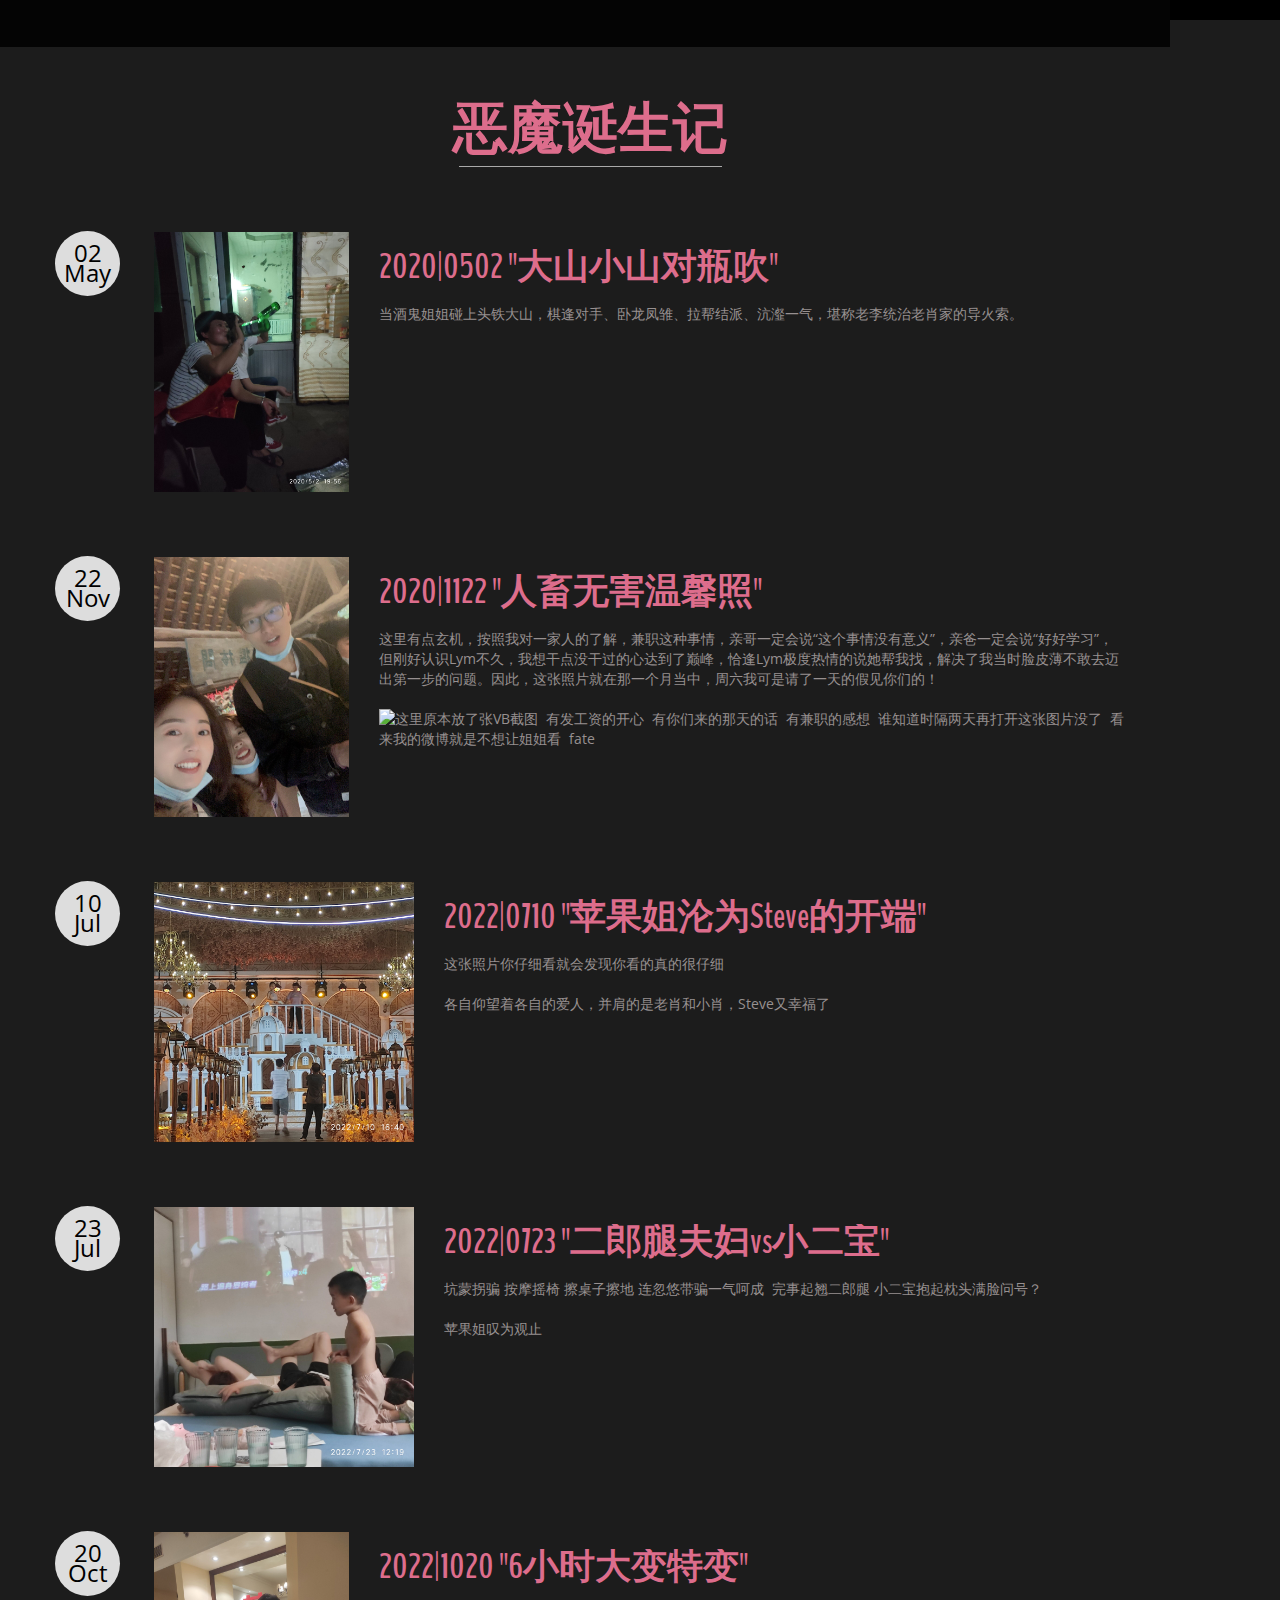
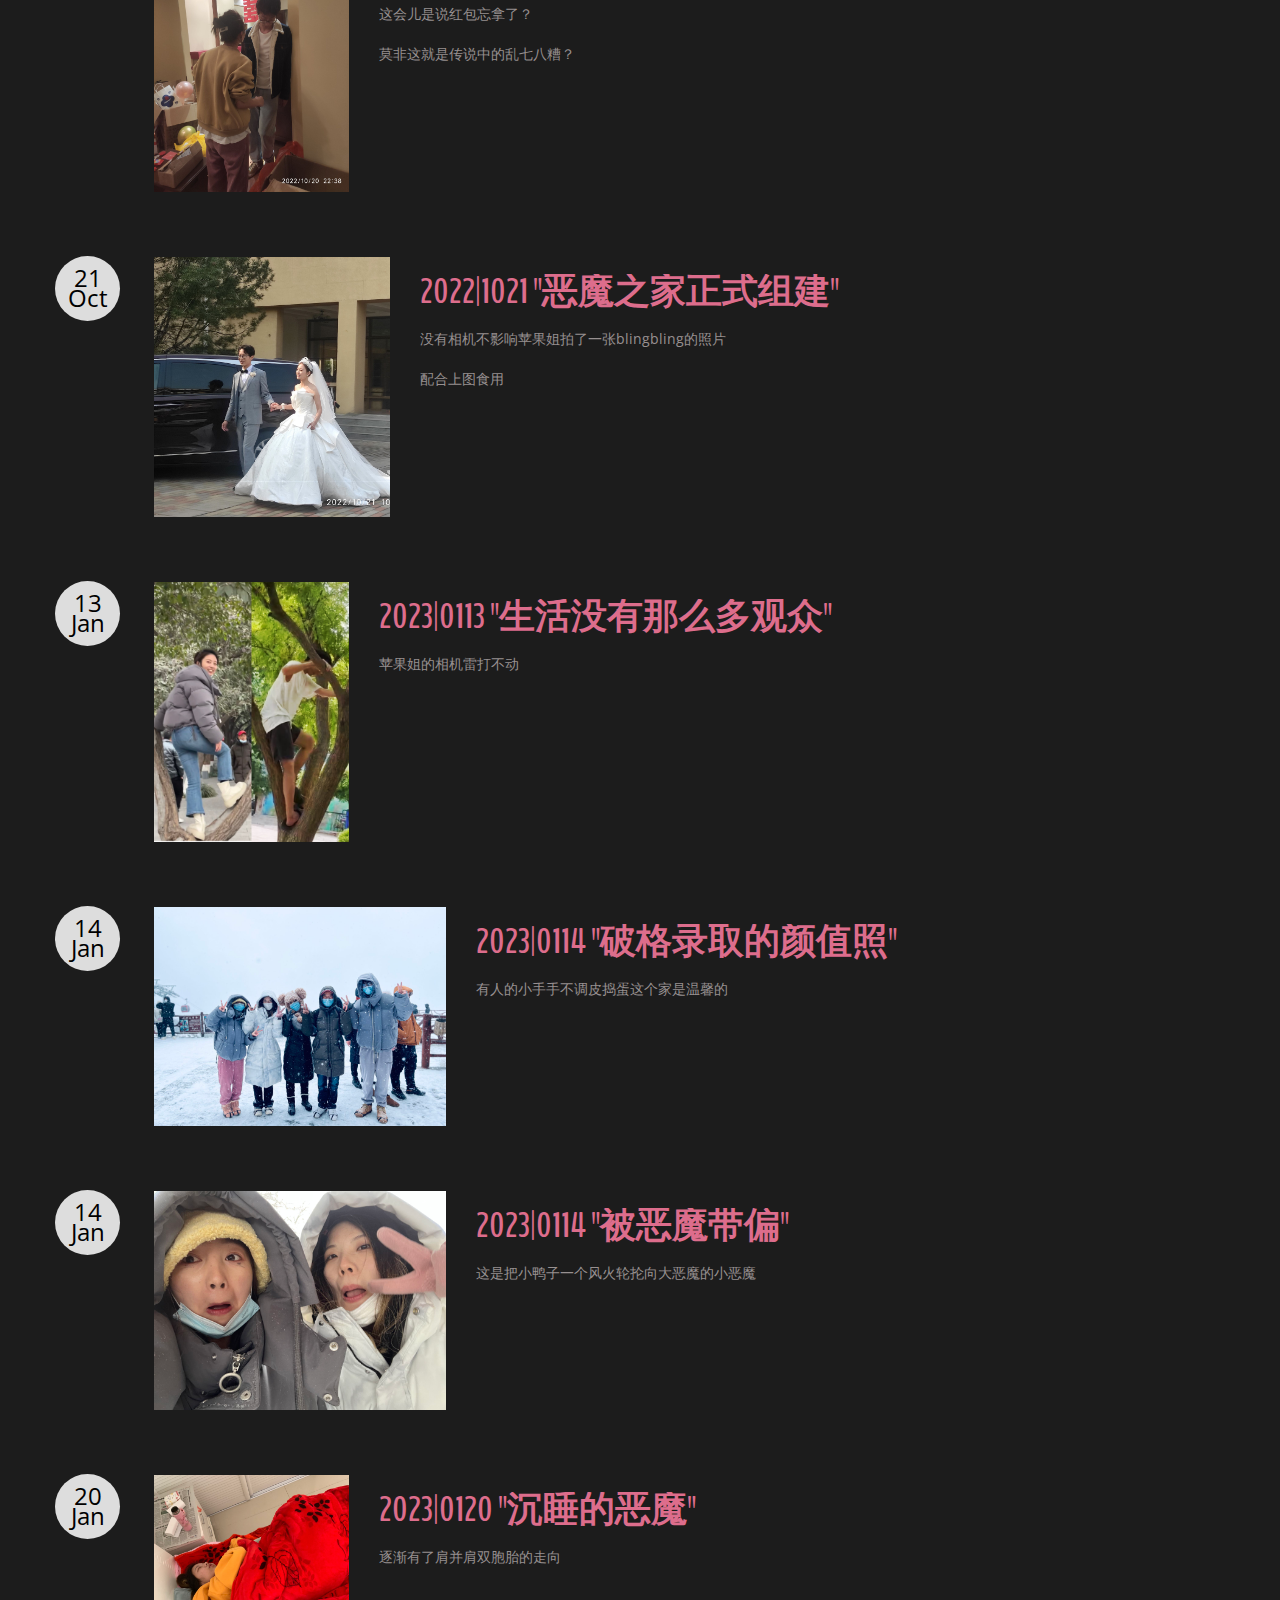
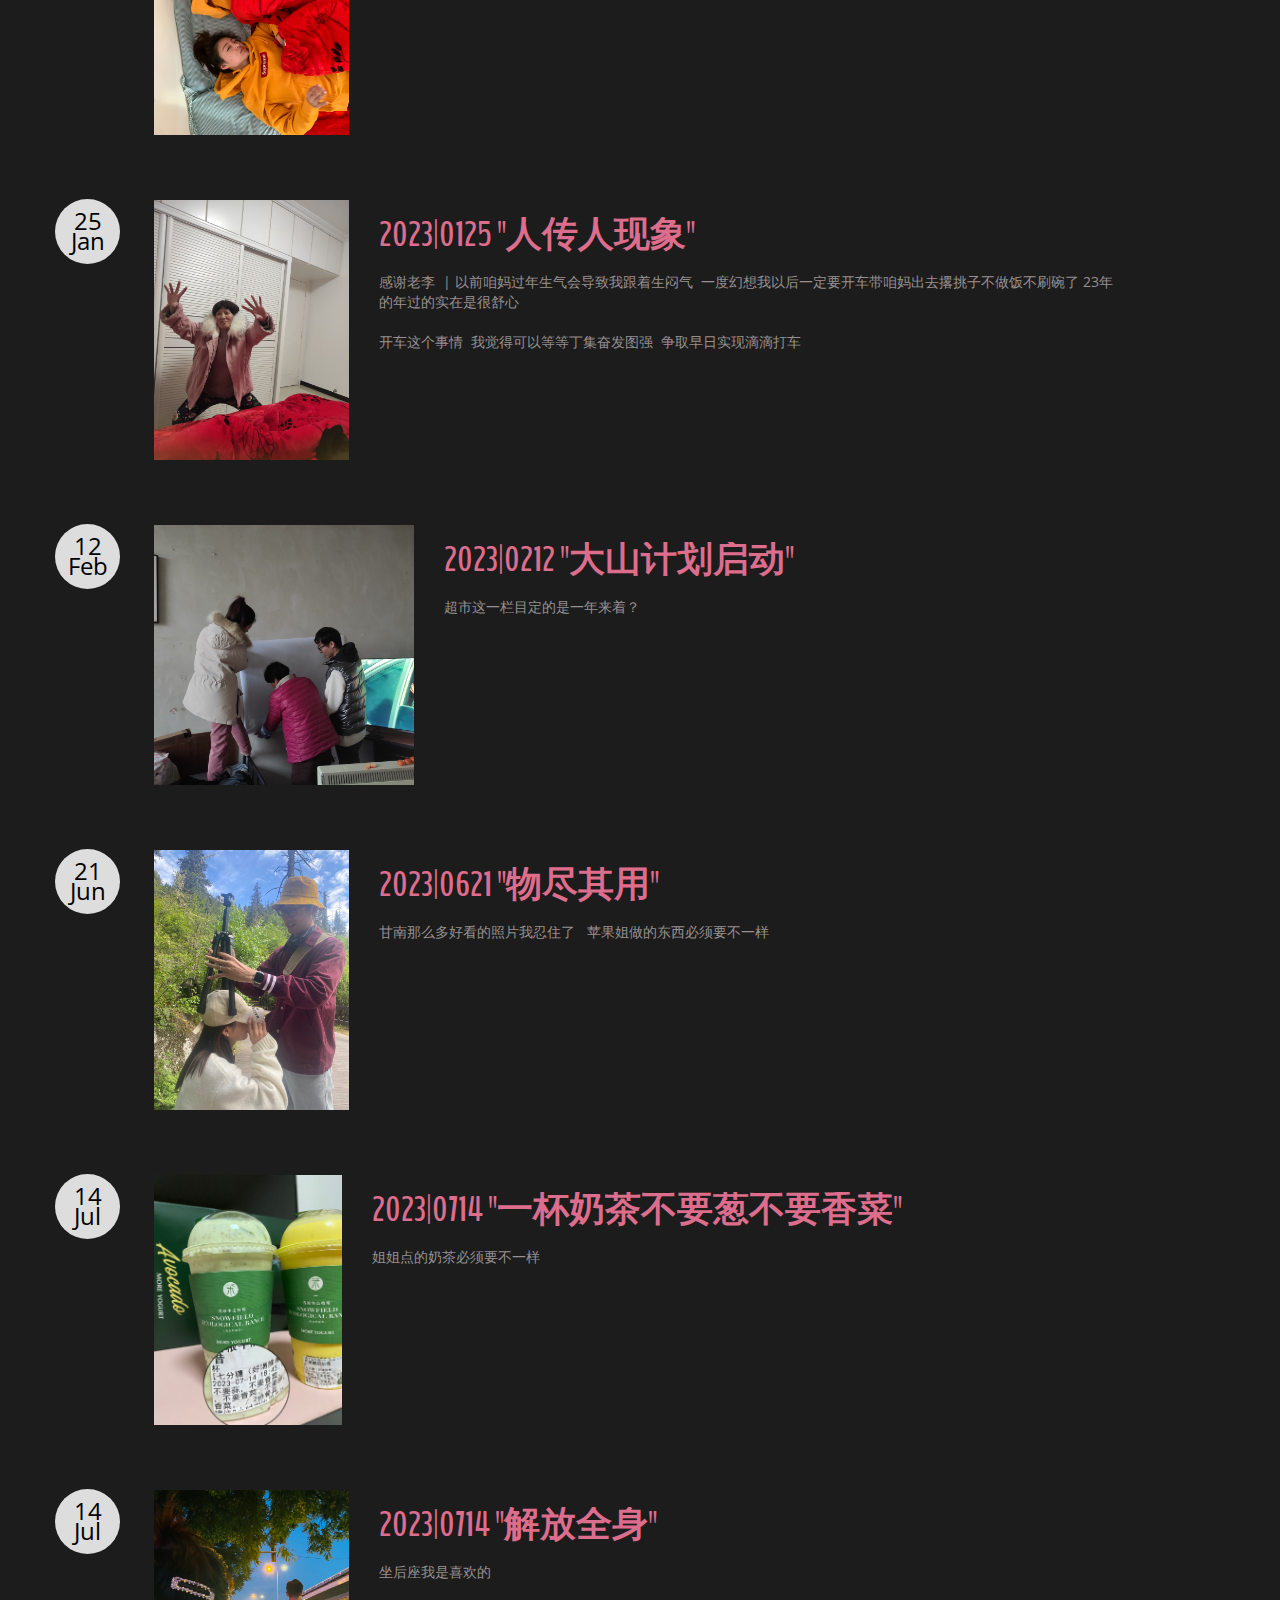
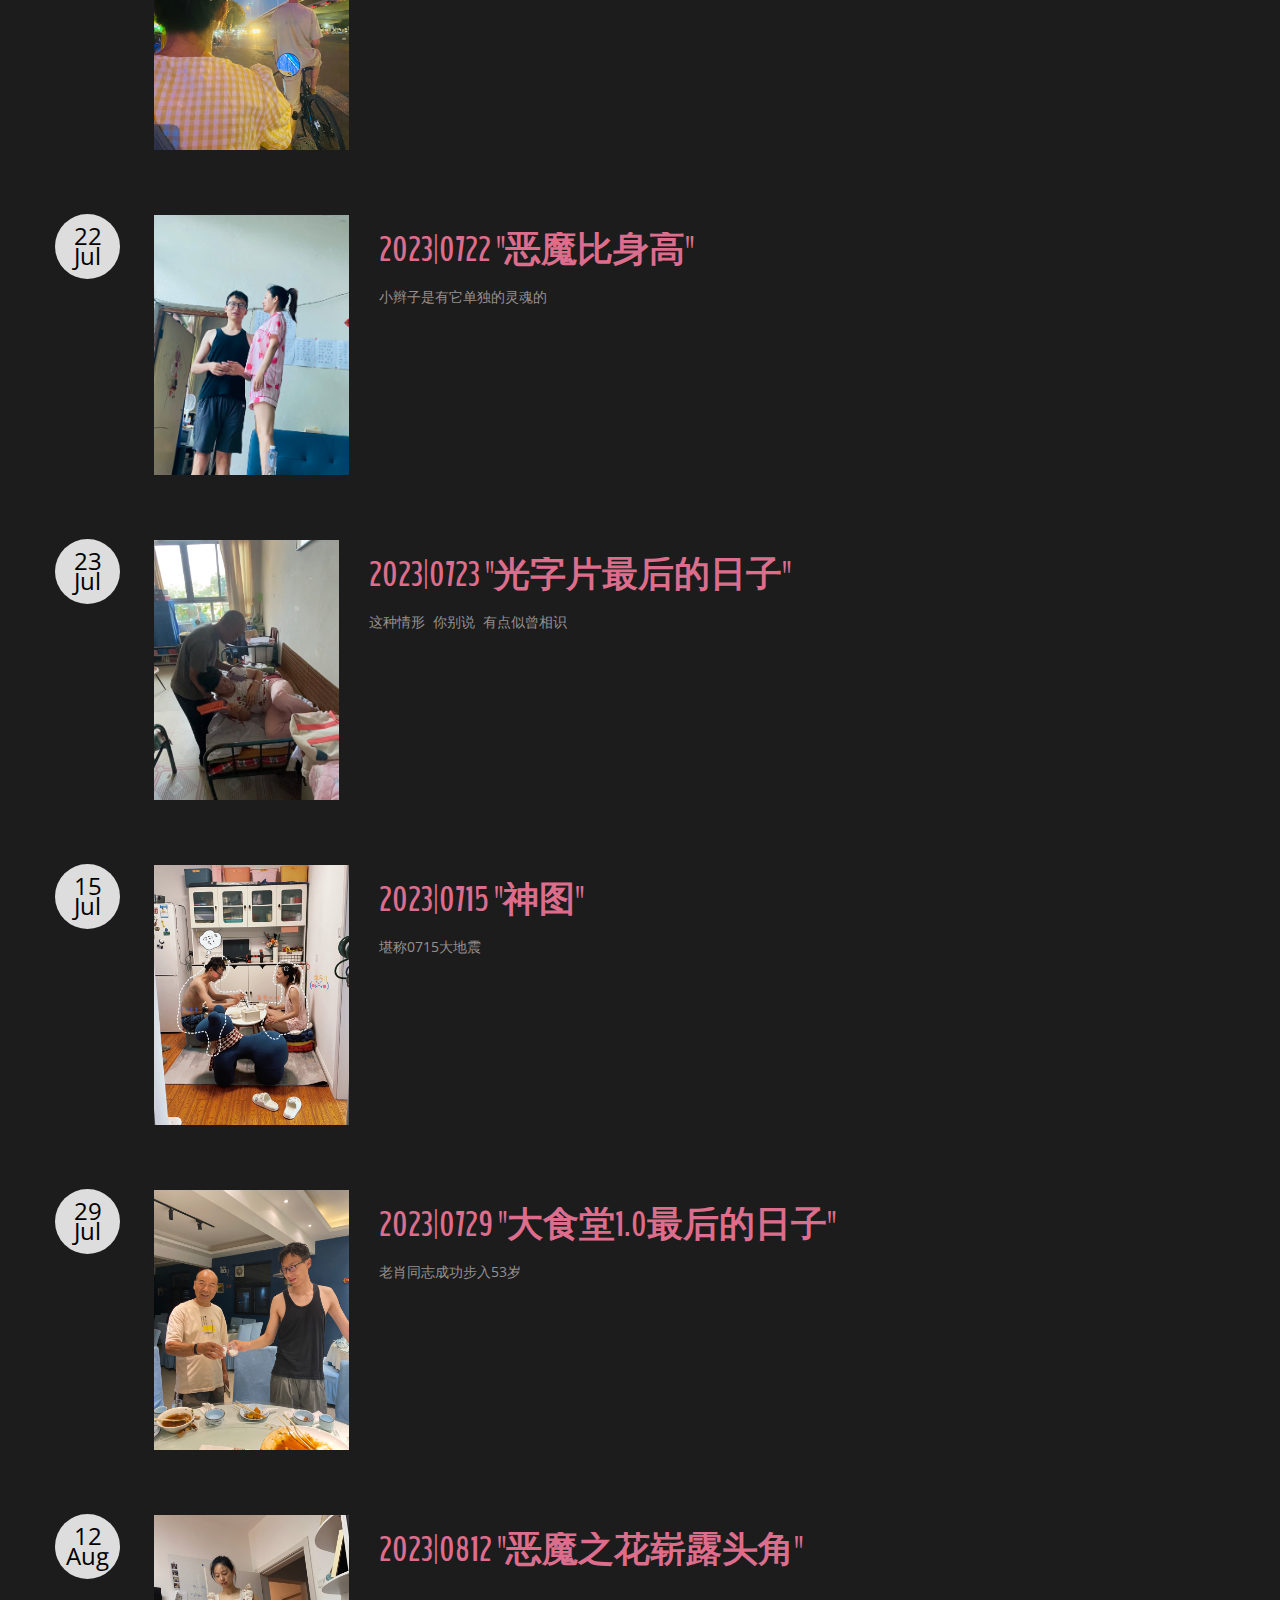
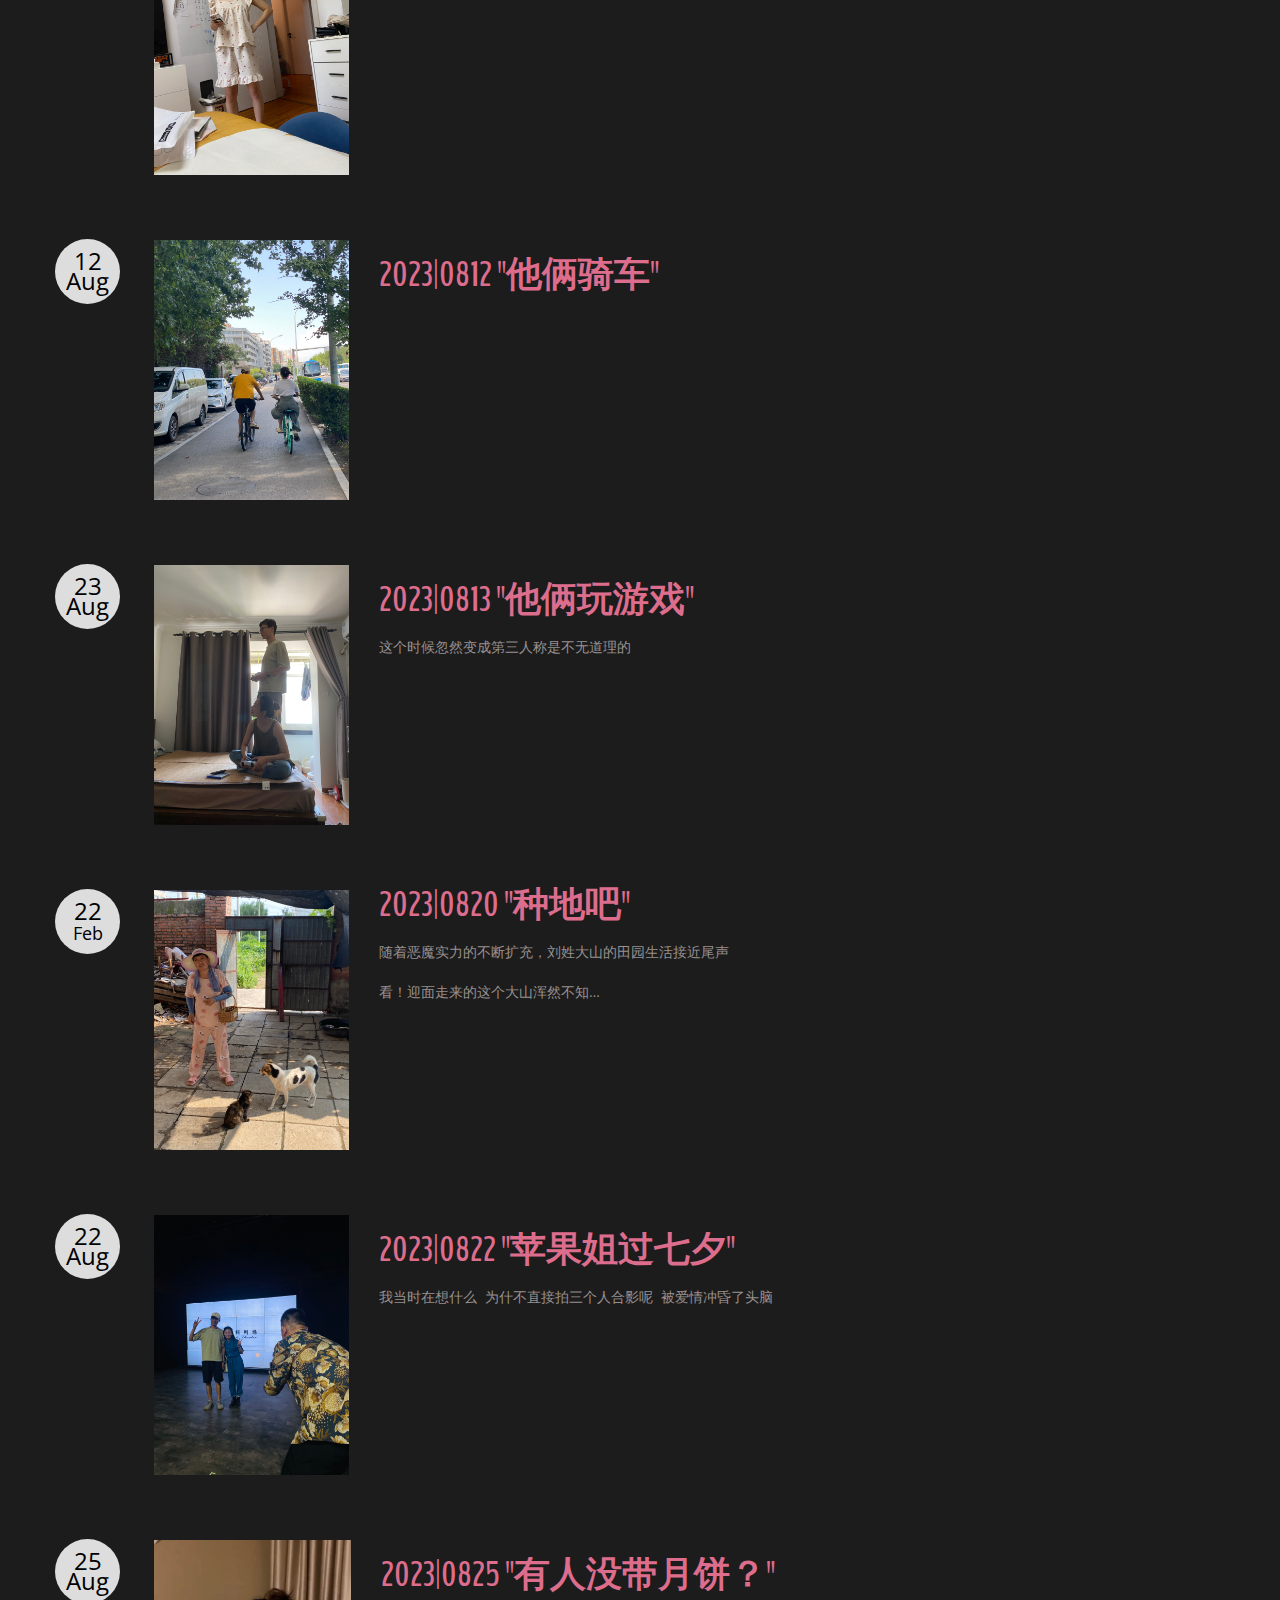
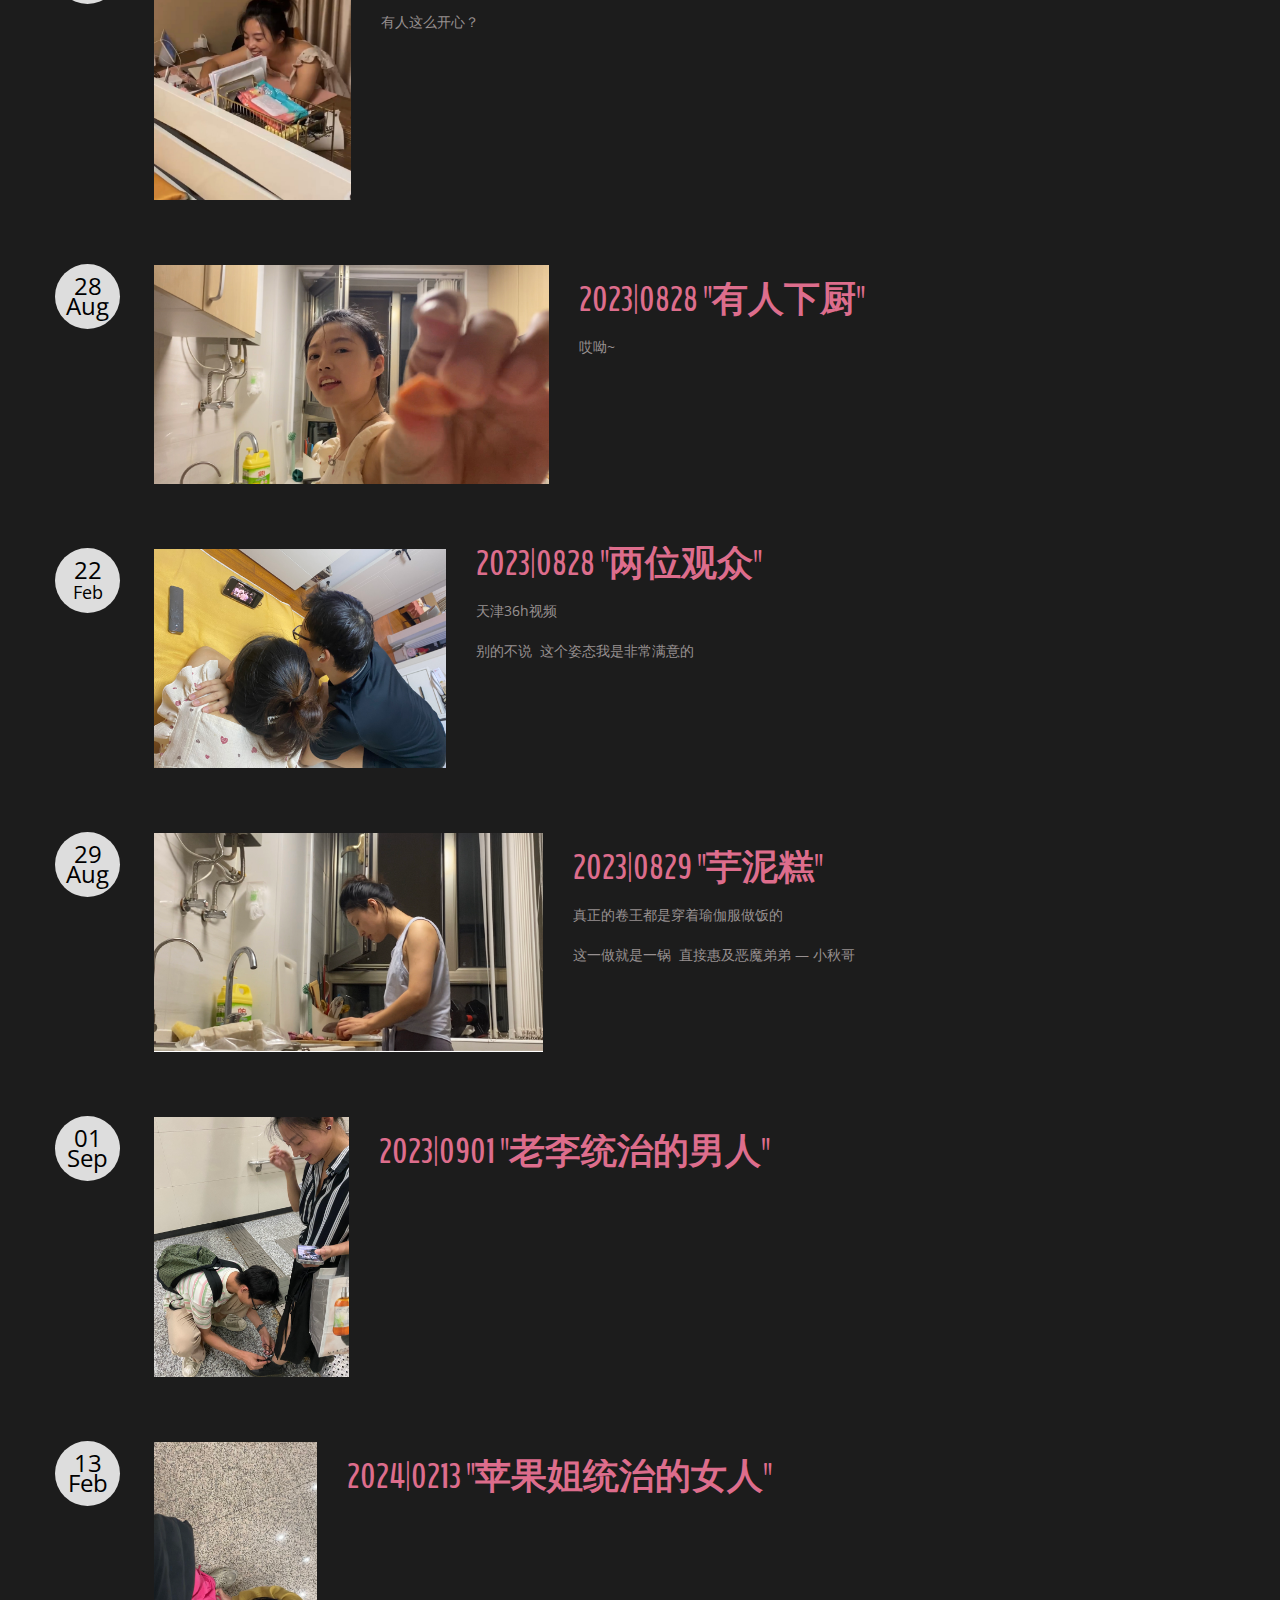
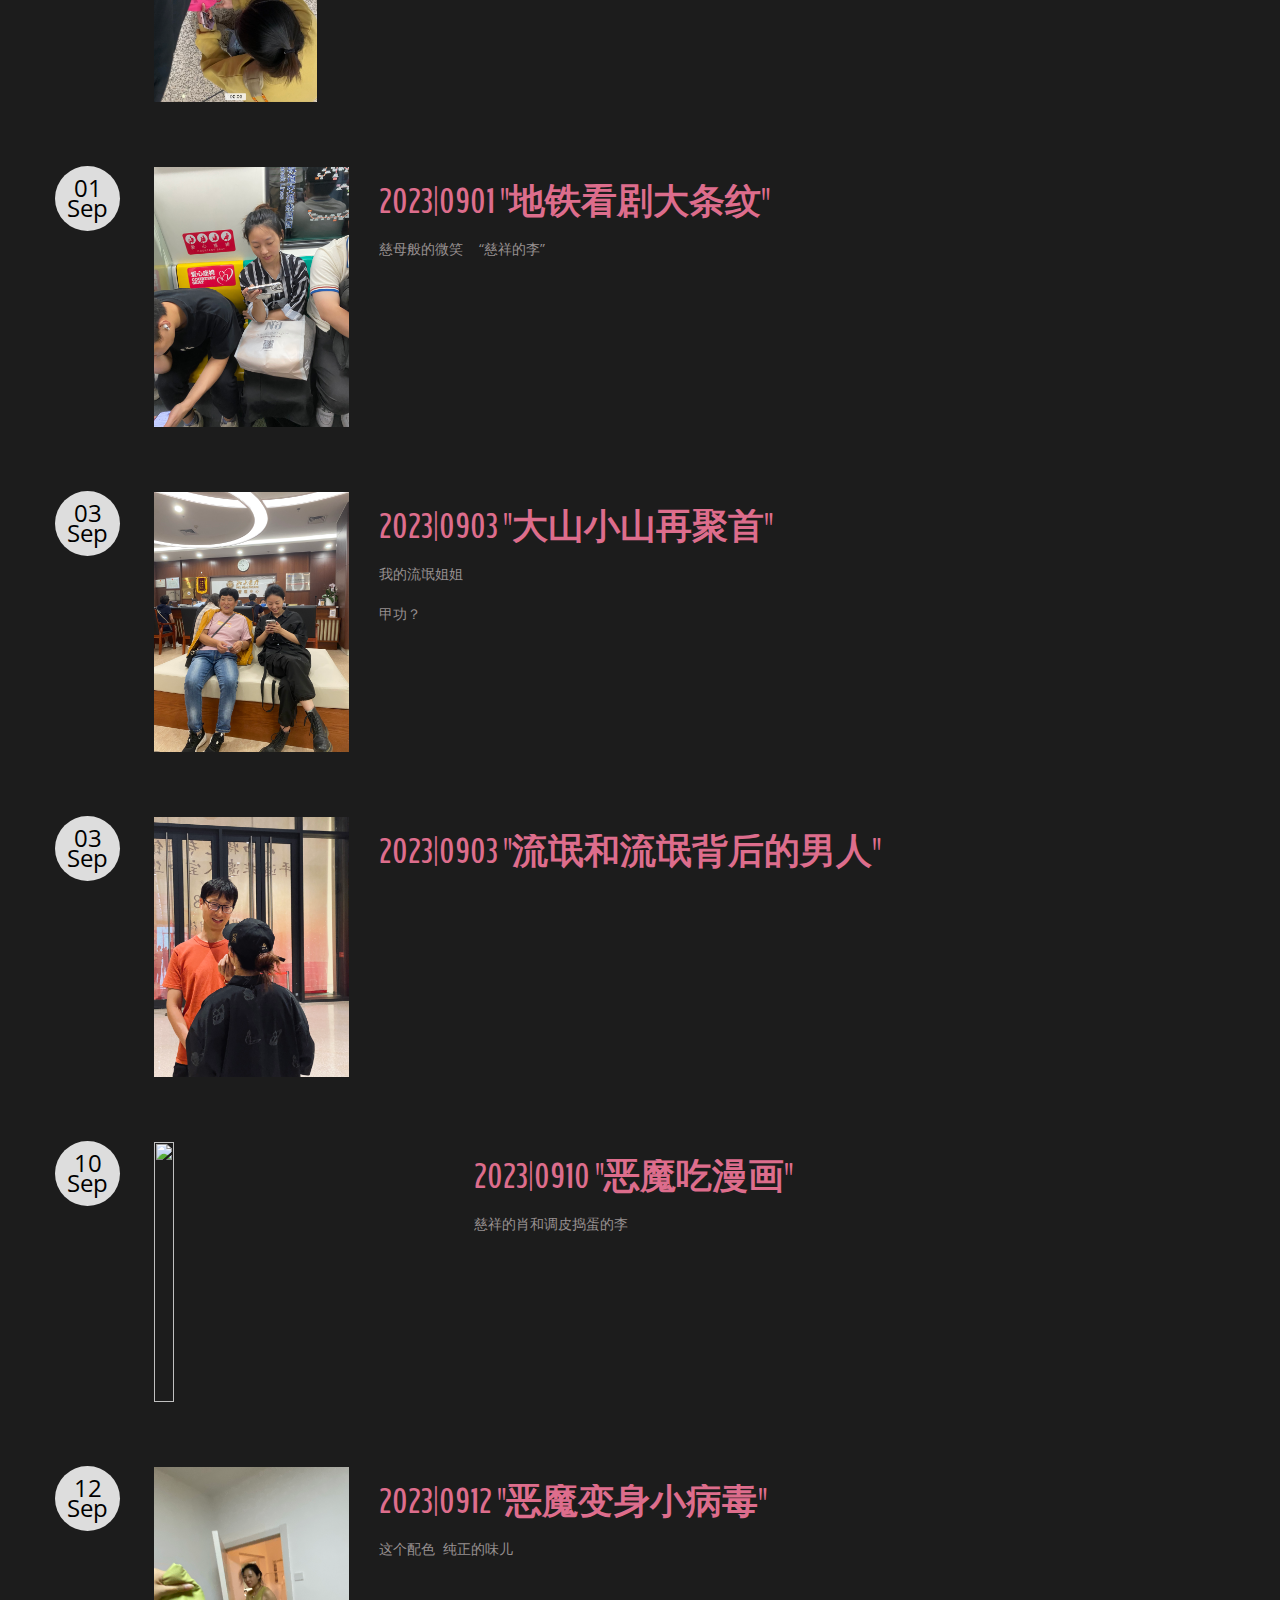
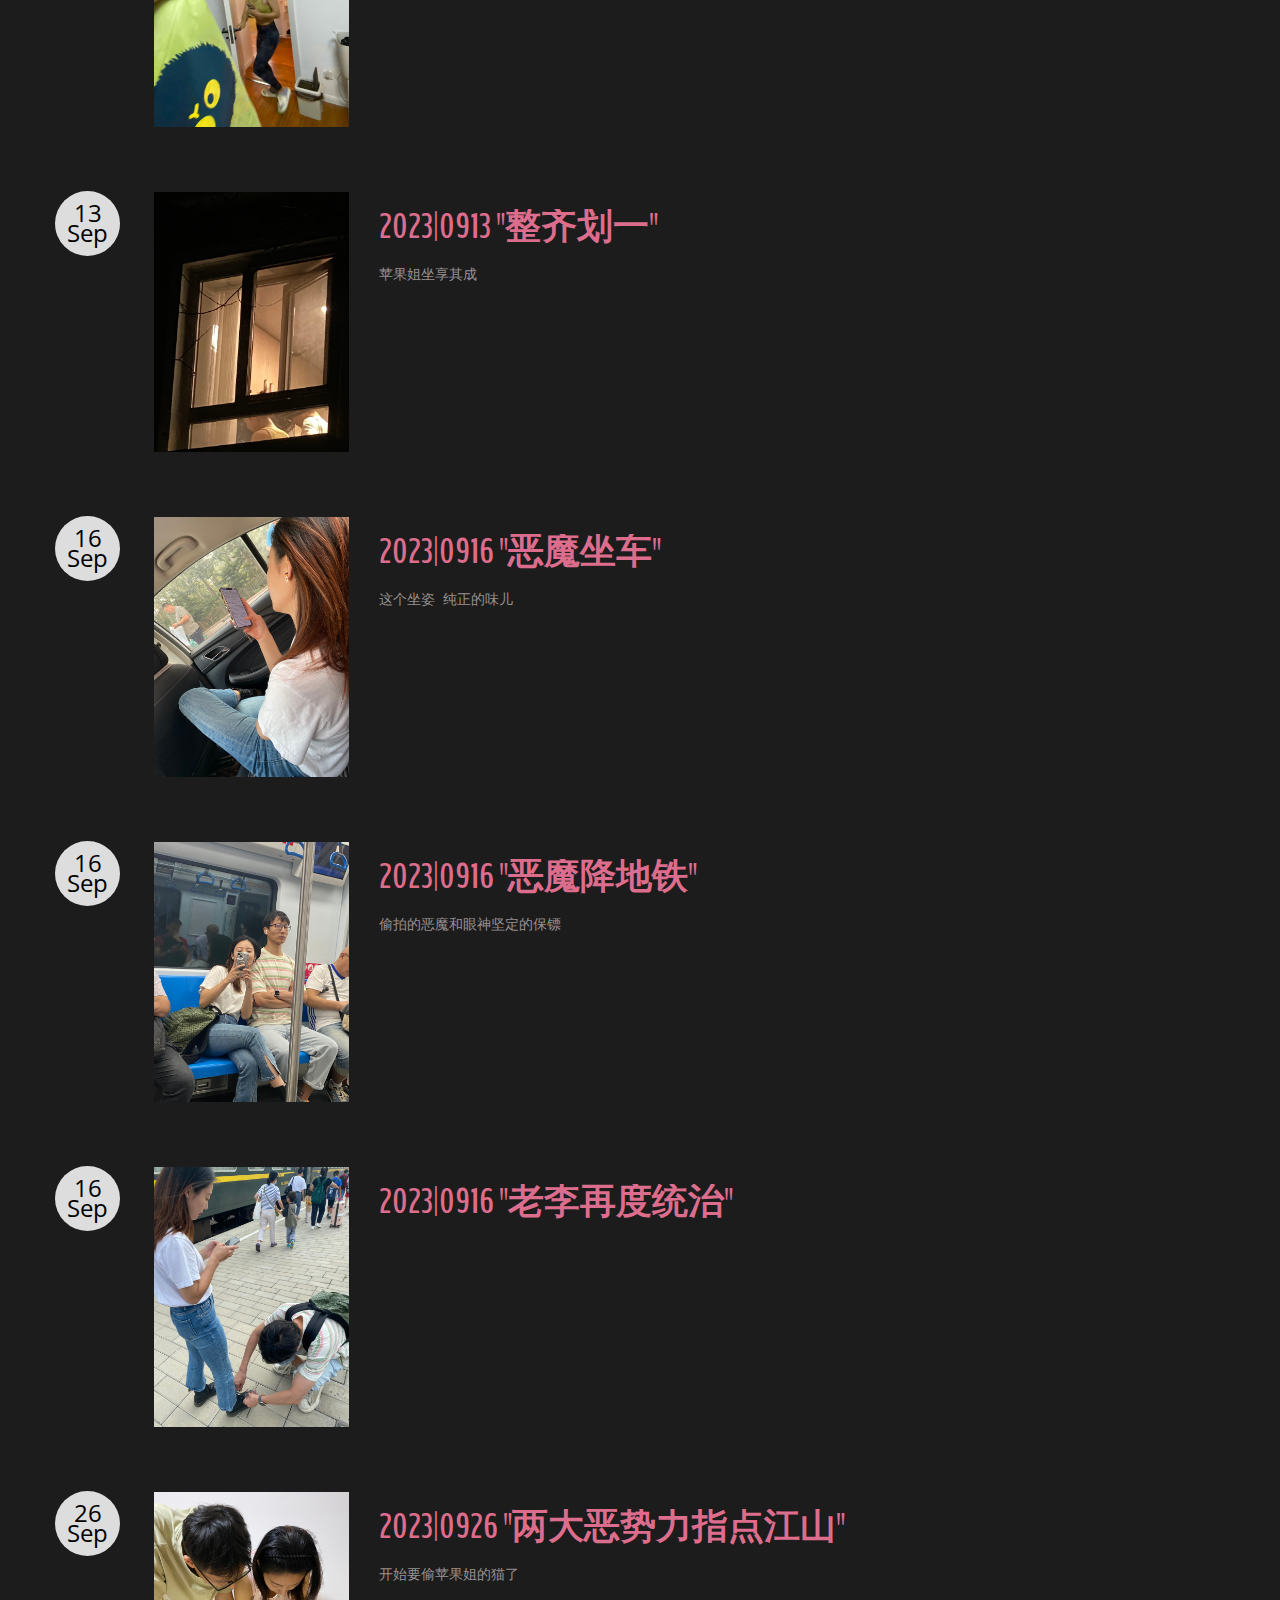
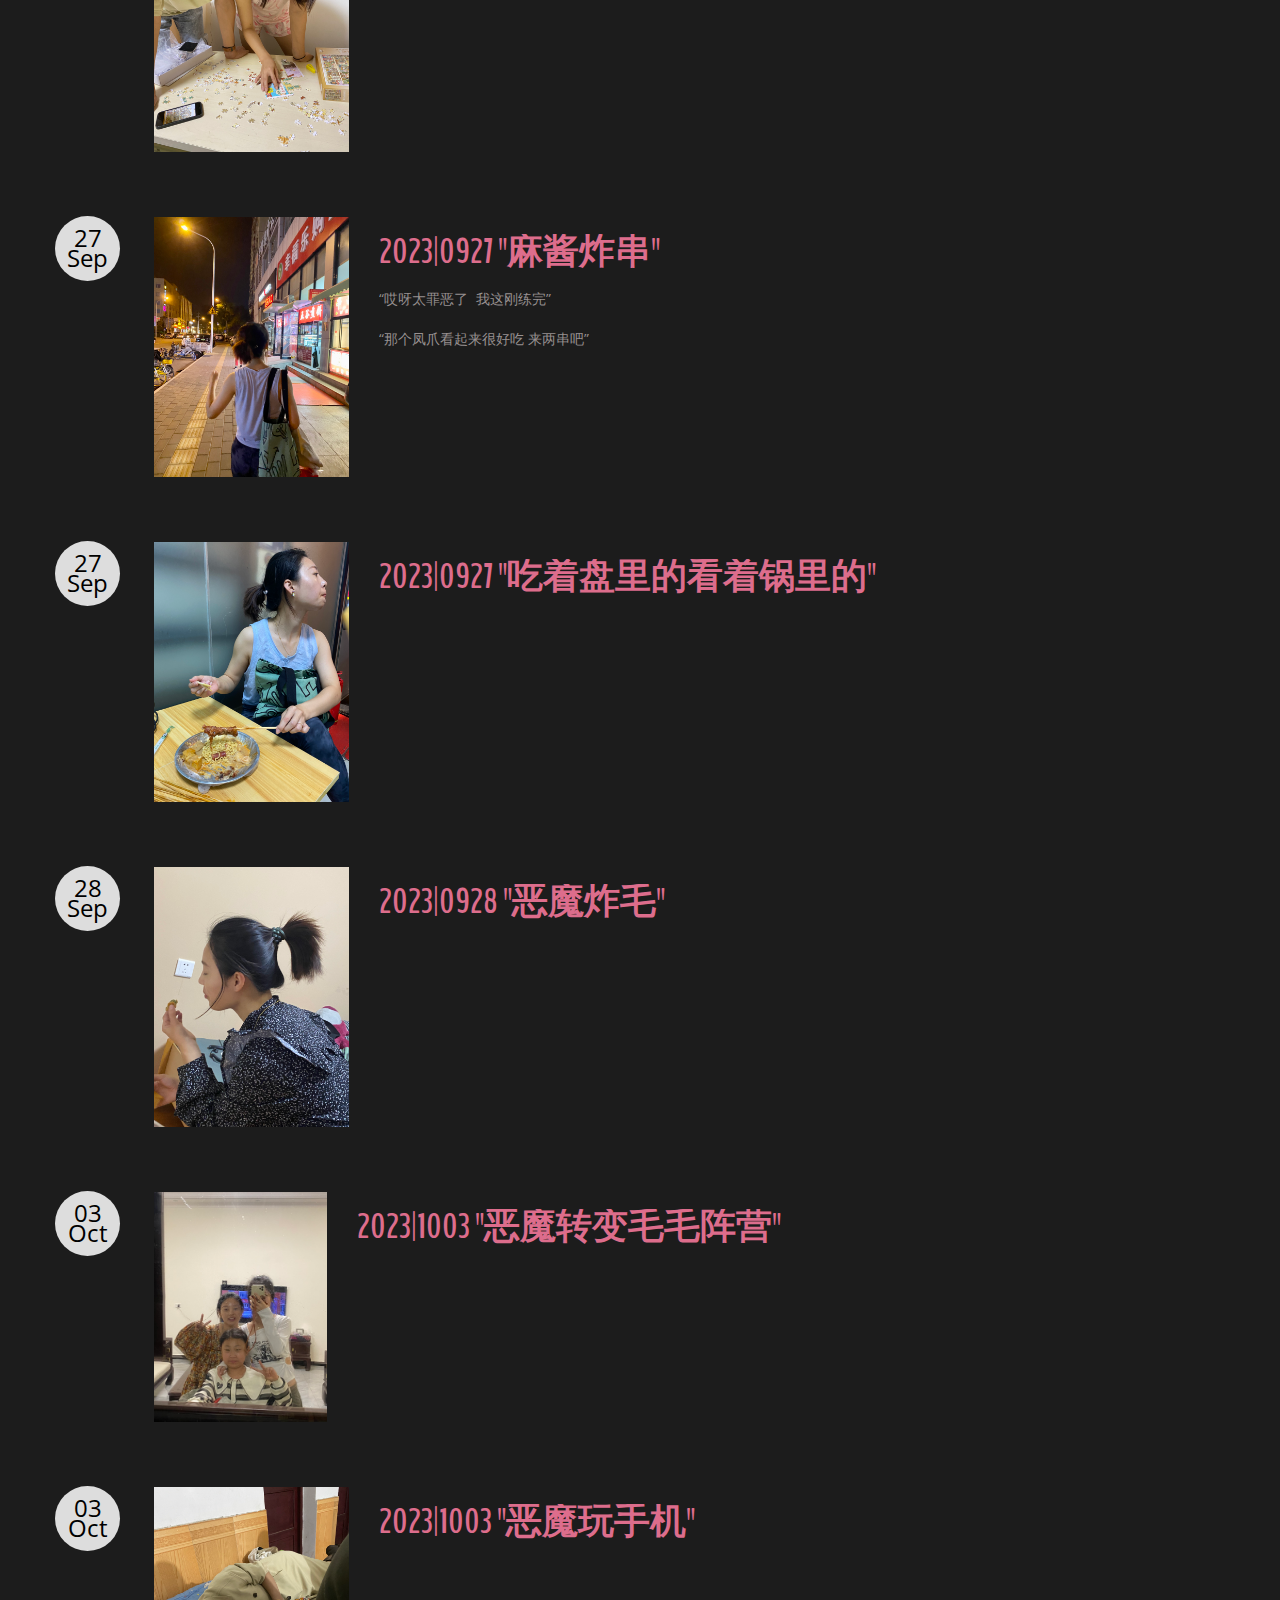
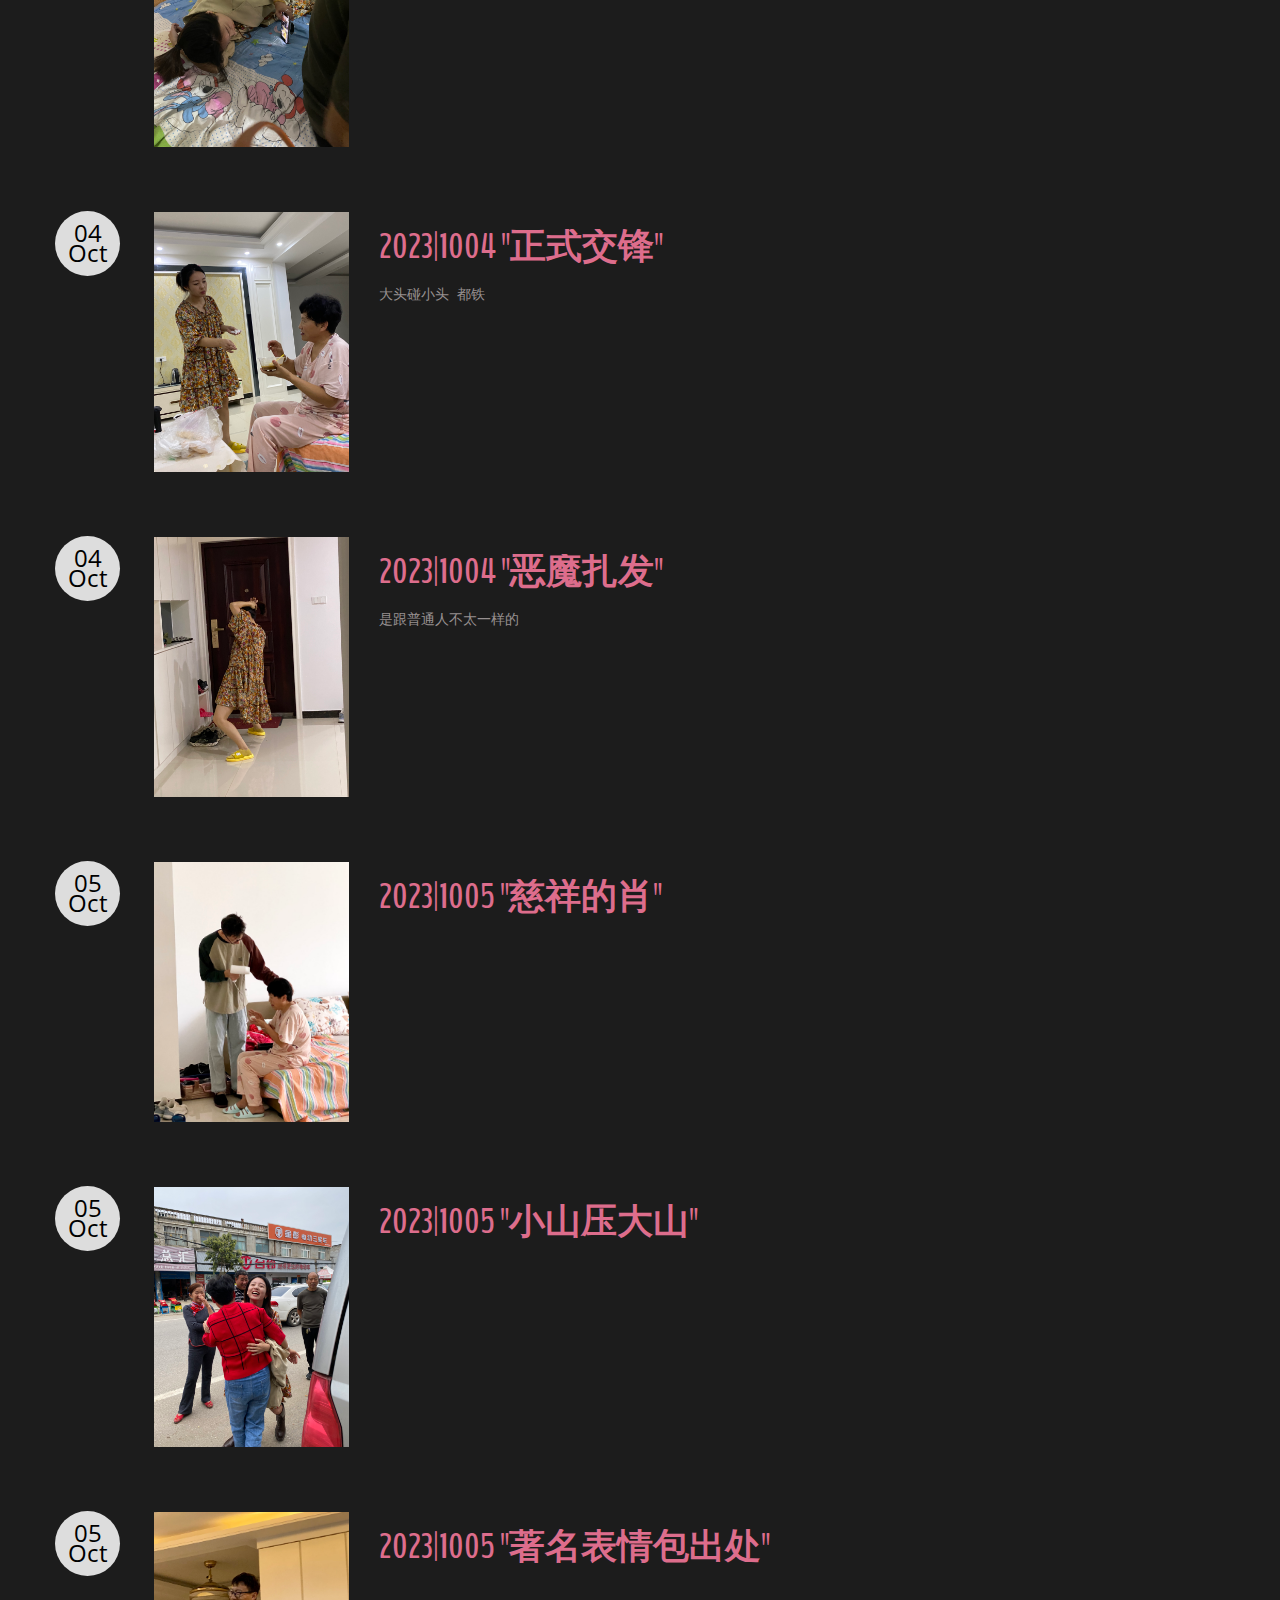
==== commit 8293c9df: "git commit -m "Update css files and index.html"" ====
--- a/index.html
+++ b/index.html
@@ -57,7 +57,7 @@
 <div> </div>
 <div class="blog">
   <blockquote>
-    <h6><strong>恶魔诞生记 </strong></h6>
+    <h2><strong>恶魔诞生记 </strong></h2>
   </blockquote>
 </div>
 <div class="blog">
@@ -77,7 +77,7 @@
 							  <div class="extra_wrapper">
 							    <h3 class="blog_head color1"><a href="#">2020|1122 "人畜无害温馨照"</a></h3>
 							    <p><em></em>这里有点玄机，按照我对一家人的了解，兼职这种事情，亲哥一定会说“这个事情没有意义”，亲爸一定会说“好好学习”，但刚好认识Lym不久，我想干点没干过的心达到了巅峰，恰逢Lym极度热情的说她帮我找，解决了我当时脸皮薄不敢去迈出第一步的问题。因此，这张照片就在那一个月当中，周六我可是请了一天的假见你们的！</p>
-							    <img src="QQ图片20240228204713.jpg" width="120">这里原本放了张VB截图 &nbsp;有发工资的开心 &nbsp;有你们来的那天的话 &nbsp;有兼职的感想 &nbsp;谁知道时隔两天再打开这张图片没了 &nbsp;看来我的微博就是不想让姐姐看 &nbsp;fate  <br>
+							    <img src="gift/QQ图片20240228204713.jpg" width="120">这里原本放了张VB截图 &nbsp;有发工资的开心 &nbsp;有你们来的那天的话 &nbsp;有兼职的感想 &nbsp;谁知道时隔两天再打开这张图片没了 &nbsp;看来我的微博就是不想让姐姐看 &nbsp;fate  <br>
 						      </div>
 						  </div>
 <div class="blog">
@@ -919,7 +919,9 @@
 						    <p><img src="gift/000.png" width="290" height="265" class="img_inner fleft"></p>
 						    <div class="extra_wrapper">
 						      <h3 class="blog_head color1"><a href="#">2023|1223 "恶魔吃糖葫芦"</a></h3>
-						      <p>&nbsp;</p>
+						      <p><strong>我印象中（限定条件看见没有 某些恶毒肖）</strong></p>
+						      <p><strong>需要人陪考/有人陪考现象的就基本只有高考了，高考咱爸咱妈想回河南陪，被我非常坚定地拒绝了，考完中午出校门那两天是吃的朋友家长送的饭，当时还在想 "自己考试门口还有人等着得多有负担啊" &nbsp;没想到这个年纪我还能体验到出了教室 看到在学校大门口俩大眼瞪得贼大的小辫子大恶魔 关键是站在正门口最前面 我站在这个恶魔的正前方不到一米 她居然没看到我 &nbsp;难道我站的是她坏眼那一边？ </strong></p>
+						      <p><strong>总结升华：在我没发烧前两天咱妈就说想让人陪我 &nbsp;我当时说的是一是我自己完全没问题 &nbsp;二是即使陪 咱妈可以陪我回去 &nbsp;你俩陪我回去没理由啊 &nbsp;所以我遏制了咱妈 说你们陪我这个想法说也别说 &nbsp;然后 回河南了跟小恶魔一块吃饭睡觉 &nbsp;我感动得不得了 就是感觉忽然之间 &nbsp;短短几年 &nbsp;真的完完全全多了个纯粹的“爱人” &nbsp;这张的照片完完全全记录了我当时的感觉 &nbsp;能get到吗！！</strong></p>
 						      &nbsp;<br>
 					        </div>
 					      </div>
@@ -957,6 +959,17 @@
 					        </div>
 					      </div>
 						  <div class="blog">
+						    <time datetime="2014-01-01">07<br>
+						      Feb<br>
+					        </time>
+						    <p><img src="gift/000000000000000000.png" width="192" height="260" class="img_inner fleft"></p>
+						    <div class="extra_wrapper">
+						      <h3 class="blog_head color1"><a href="#">2024|0207 "全力以赴是对对方的尊重"</a></h3>
+						      <p>&nbsp;</p>
+						      &nbsp;<br>
+					        </div>
+					      </div>
+						  <div class="blog">
 						    <time datetime="2014-01-01">08<br>
 						      Feb<br>
 					        </time>
@@ -1012,6 +1025,28 @@
 					        </div>
 					      </div>
 						  <div class="blog">
+						    <time datetime="2014-01-01">11<br>
+						      Feb<br>
+					        </time>
+						    <p><img src="gift/0000000000000000.png" width="290" height="260" class="img_inner fleft"></p>
+						    <div class="extra_wrapper">
+						      <h3 class="blog_head color1"><a href="#">2024|0211 "恶魔卖萌"</a></h3>
+						      <p>&nbsp;</p>
+						      &nbsp;<br>
+					        </div>
+					      </div>
+						  <div class="blog">
+						    <time datetime="2014-01-01">11<br>
+						      Feb<br>
+					        </time>
+						    <p><img src="gift/00000000000000000.png" width="290" height="260" class="img_inner fleft"></p>
+						    <div class="extra_wrapper">
+						      <h3 class="blog_head color1"><a href="#">2024|0211 "恶魔本性"</a></h3>
+						      <p>&nbsp;</p>
+						      &nbsp;<br>
+					        </div>
+					      </div>
+						  <div class="blog">
 						    <time datetime="2014-01-01">12<br>
 						      Feb<br>
 					        </time>
@@ -1034,19 +1069,41 @@
 					        </div>
 					      </div>
 						  <div class="blog">
+						    <time datetime="2014-01-01">26<br>
+						      Feb<br>
+					        </time>
+						    <p><img src="gift/000000000000000.png" width="290" height="260" class="img_inner fleft"></p>
+						    <div class="extra_wrapper">
+						      <h3 class="blog_head color1"><a href="#">2024|0226 "流氓开始传染"</a></h3>
+						      <p>&nbsp;</p>
+						      &nbsp;<br>
+					        </div>
+					      </div>
+						  <div class="blog">
 						    <time datetime="2014-01-01">02<br>
 						      Mar<br>
 					        </time>
-						    <p><img src="IMG_8515.JPG" width="605" height="454" class="img_inner fleft"></p>
+						    <p><img src="gift/00000000000000.JPG" width="290" height="260" class="img_inner fleft"></p>
+						    <div class="extra_wrapper">
+						      <h3 class="blog_head color1"><a href="#">2024|0302 "有魔生日"</a></h3>
+						      <p>&nbsp;</p>
+						      &nbsp;<br>
+					        </div>
+					      </div>
+						  <div class="blog">
+						    <time datetime="2014-01-01">02<br>
+						      Mar<br>
+					        </time>
+						    <p><img src="gift/IMG_8515.JPG" width="605" height="454" class="img_inner fleft"></p>
 						    <div class="extra_wrapper">
 						      <h3 class="blog_head color1">&nbsp;</h3>
 						      <p>&nbsp;</p>
-						      <p>我觉得我平常还是跟老李说太多话了</p>
-						      <p>以至于我现在总结升华的小作文都写不出来了 </p>
-						      <p>今天是一波王炸的肖小鸡 Not say so much</p>
-						      <p>小恶魔继续张牙舞爪吧 </p>
-						      <p>可以适当收收爪 </p>
-						      <p>Happy Birthday To Lucky~ </p>
+						      <pre><strong>我觉得我平常还是跟老李说太多话了</strong></pre>
+						      <p><strong>以至于我现在总结升华的小作文都写不出来了 </strong></p>
+						      <p><strong>今天是一波王炸的肖小鸡 Don't say so much</strong></p>
+						      <p><strong>小恶魔继续张牙舞爪吧 </strong></p>
+						      <p><strong>可以适当收收爪 </strong></p>
+						      <p><strong>Happy Birthday To Lucky~ </strong></p>
 						    </div>
 					      </div>
                       </div>
@@ -1058,7 +1115,7 @@
 				<div class="container">
 					<div class="row">
 						<div class="grid_5">
-							<div class="bot_title"><span class="fa fa-envelope-o"> &nbsp;生日快乐小恶魔</span></div>
+							<div class="bot_title"><span class="fa fa-envelope-o"> &nbsp;生日快乐小恶魔 &nbsp; &nbsp; &nbsp; &nbsp; &nbsp; &nbsp; &nbsp; &nbsp; &nbsp; &nbsp; &nbsp; &nbsp; &nbsp; &nbsp; &nbsp; &nbsp; &nbsp; &nbsp; &nbsp; &nbsp; &nbsp; &nbsp; &nbsp; &nbsp; &nbsp; &nbsp; &nbsp; &nbsp; &nbsp; &nbsp; &nbsp; &nbsp; &nbsp; &nbsp; &nbsp; &nbsp; &nbsp; &nbsp; &nbsp; &nbsp; &nbsp; &nbsp; &nbsp; &nbsp; &nbsp; &nbsp; &nbsp; &nbsp; </span><a href="#" class="btn bt__2" data-type="submit">接收</a></div>
 						</div>
 						<div class="grid_7">
 							<form id="newsletter">
@@ -1068,7 +1125,7 @@
 											<div class="success">Your subscrsibe request has been sent!</div>
 </div>
 									</div>
-									<div class="grid_3"><a href="#" class="btn bt__2" data-type="submit">接收</a></div>
+									<div class="grid_3"></div>
 								</div>
 							</form>
 						</div>
--- a/KEYIH17/css/stuck.css
+++ b/KEYIH17/css/stuck.css
@@ -25,6 +25,9 @@
 	-o-transition: all 0.4s ease;
 	transition: all 0.4s ease;
 }
+.extra_wrapper {
+    word-wrap: break-word;
+}
 
 @media only screen and (max-width: 979px) {
 
--- a/KEYIH17/css/form.css
+++ b/KEYIH17/css/form.css
@@ -154,7 +154,9 @@
 .phone {
 	position: relative;
 }
-
+.extra_wrapper {
+    word-wrap: break-word;
+}
 
 
 .message br {
--- a/KEYIH17/css/style.css
+++ b/KEYIH17/css/style.css
@@ -331,7 +331,9 @@
 .nowrap {
     white-space: nowrap;
 }
-
+.extra_wrapper, .extra_wrapper h3, .extra_wrapper pre, .extra_wrapper p {
+    word-wrap: break-word;
+}
 
 /*header*/
 
